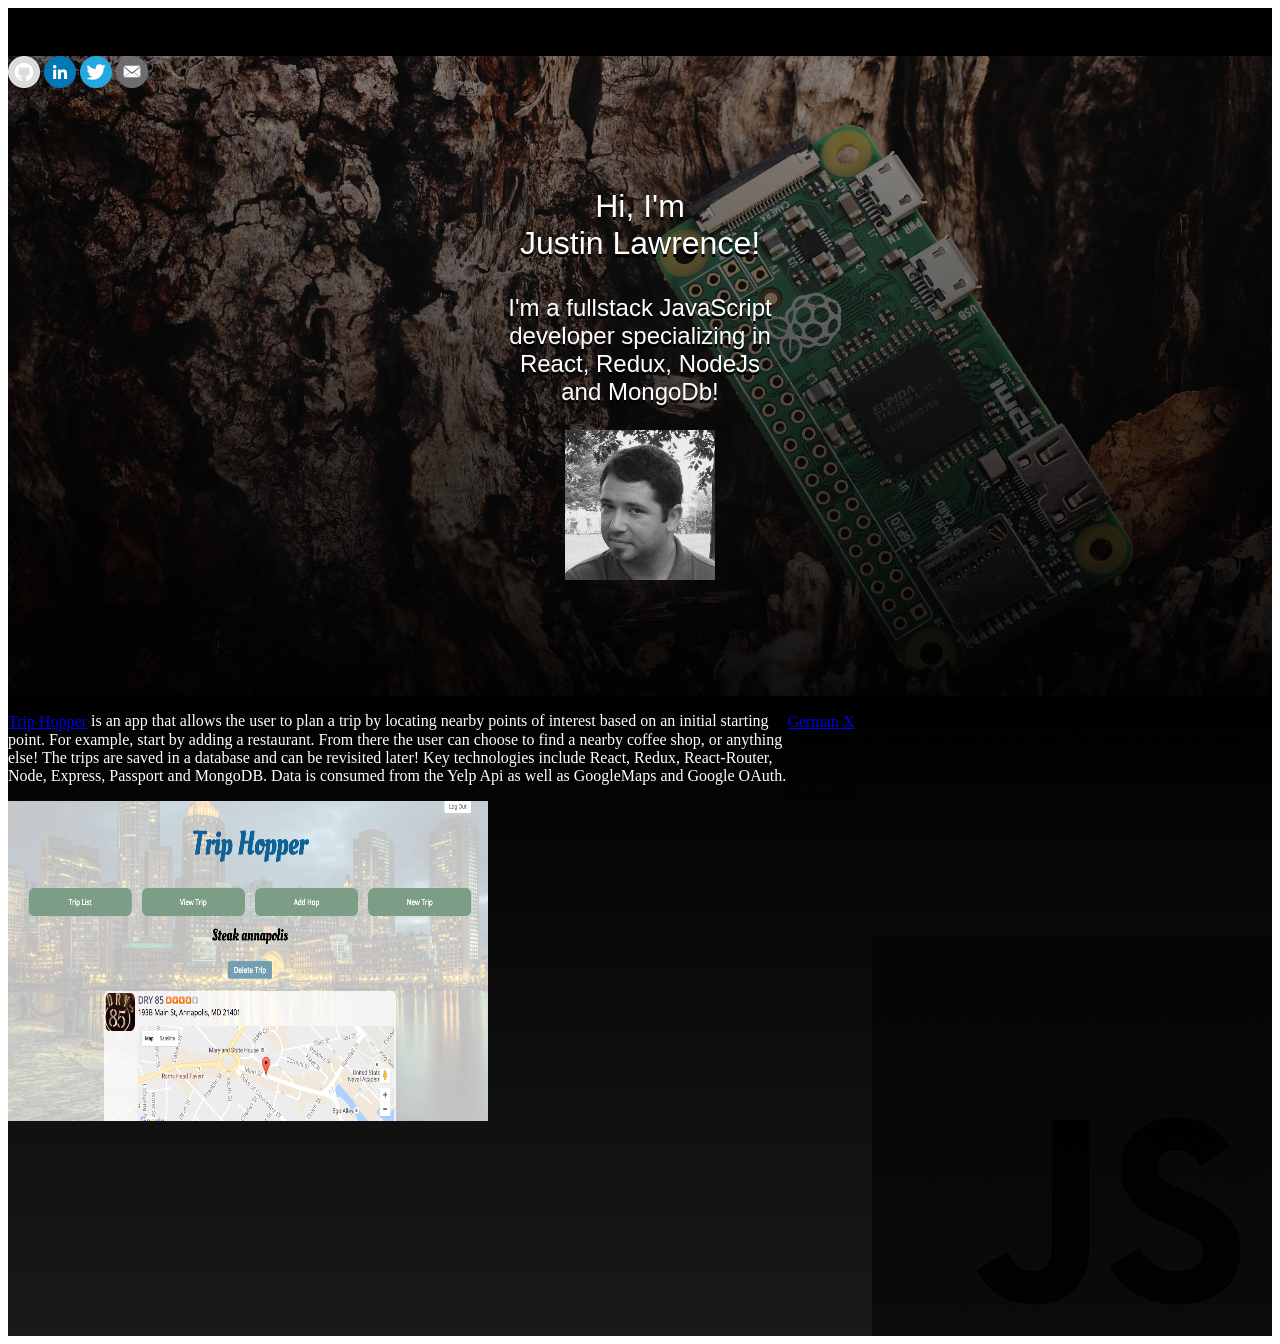
==== home.html @ 3ff1ffdb "css" ====
<!DOCTYPE html>
<html lang="en">
<head>
  <meta charset="UTF-8">
  <meta name="viewport" content="width=device-width, initial-scale=1.0">
  <meta http-equiv="X-UA-Compatible" content="ie=edge">
  <link rel="stylesheet" type="text/css" href="css/main.css">
  <title>Document</title>
</head>
<body>
  <header>
    <div class="social">
      <a href="https://github.com/justinmarkhamlawrence"><img src="./css/github.png"/></a>
      <a href="https://www.linkedin.com/in/justin-lawrence-892b8524"><img src="./css/linkedin.png"/></a>
      <a href="https://twitter.com/J_M_Lawrence"><img src="./css/twitter.png"/></a>
      <a href="mailto:justinmarkhamlawrence@gmail.com"><img src="./css/email.png"/></a>
    </div>
    <p class="hi">Hi, I'm <br>Justin Lawrence! </p>
    <p class="hi2"> I'm a fullstack JavaScript <br>developer
      specializing in<br> React, Redux, NodeJs <br>and MongoDb!</p>
    <img id="me-pic" src="./css/pic.png" alt="">
  </header>
  <section class="links">
    <div id="trip">
      <p id="trip-hopper"><a href="https://github.com/rterr/trip-hopper">Trip Hopper</a> is an app
        that allows the user to plan a trip by locating nearby points of interest based on an
         initial starting point. For example, start by adding a restaurant. From there the
         user can choose to find a nearby coffee shop, or anything else!
         The trips are saved in a database and can be revisited later! Key technologies include
        React, Redux, React-Router, Node, Express, Passport and MongoDB. Data is consumed from
        the Yelp Api as well as GoogleMaps and Google OAuth.</p>

      <a href="https://trip-hopper.herokuapp.com"><img id="trip-pic"src="./css/Trip_Hopper.png" alt="Trip Hopper"></a>
    </div>

    <div id="germ">
      <p id="germanx"><a href="https://github.com/dillon-mckee/germanx">German X</a> is an app that
        teaches the user german words using a unique algorithm that allows for spaced repetition.
        The users progress is saved to a database, and determines which words the user needs to
        work on most. Key technologies include React, Redux, Node, Express, Passport and MongoDB. </p>

      <!-- <img id="germanx-pic"src="./css/germanx.png" alt="German X"> -->
    </div>
  </section>
</body>
</html>
---- css/main.css ----
header {
  border-top: 3em solid black;
  background: linear-gradient(to bottom, rgba(0, 0, 0, 0.3), rgba(0, 0, 0, 0.9)), url(./raspberry-pi-1719220_1920.jpg);
  height: 40em;
  background-size: cover; }

.hi {
  padding-top: 2em;
  font-size: 2em;
  color: white;
  font-family: Arial, Helvetica, sans-serif;
  text-align: center;
  text-shadow: 0 3px 0 black; }

.hi2 {
  font-size: 1.5em;
  color: white;
  font-family: Arial, Helvetica, sans-serif;
  text-align: center;
  text-shadow: 0 3px 0 black; }

.links {
  height: 40em;
  background-color: black;
  display: flex;
  background: linear-gradient(to bottom, black, rgba(0, 0, 0, 0.9)), url(./JS-logo.png);
  background-repeat: no-repeat;
  background-position: right bottom; }

.logo {
  margin: auto; }

a {
  display: inline-block;
  position: relative;
  vertical-align: middle; }

#trip-pic {
  height: 20em;
  width: 30em; }

#trip-hopper {
  color: white; }

#me-pic {
  display: block;
  margin-left: auto;
  margin-right: auto; }

/*# sourceMappingURL=main.css.map */
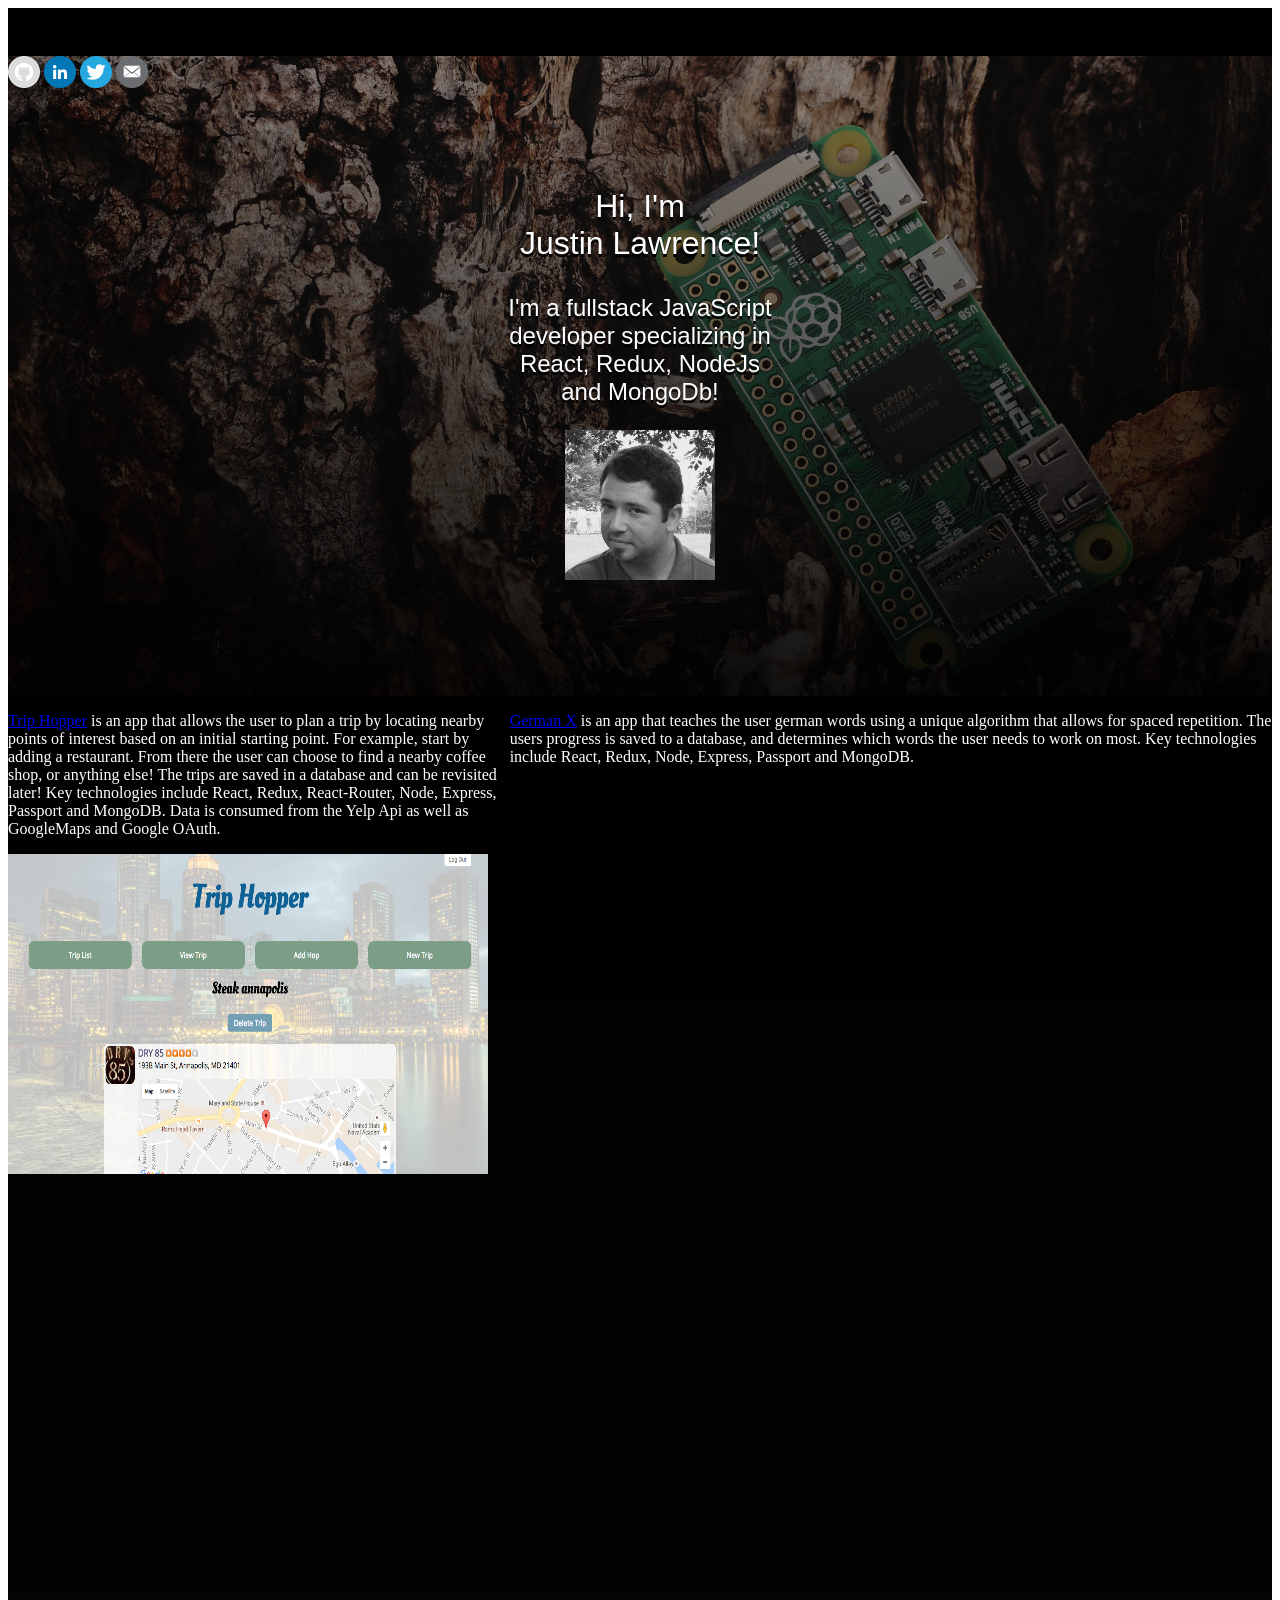
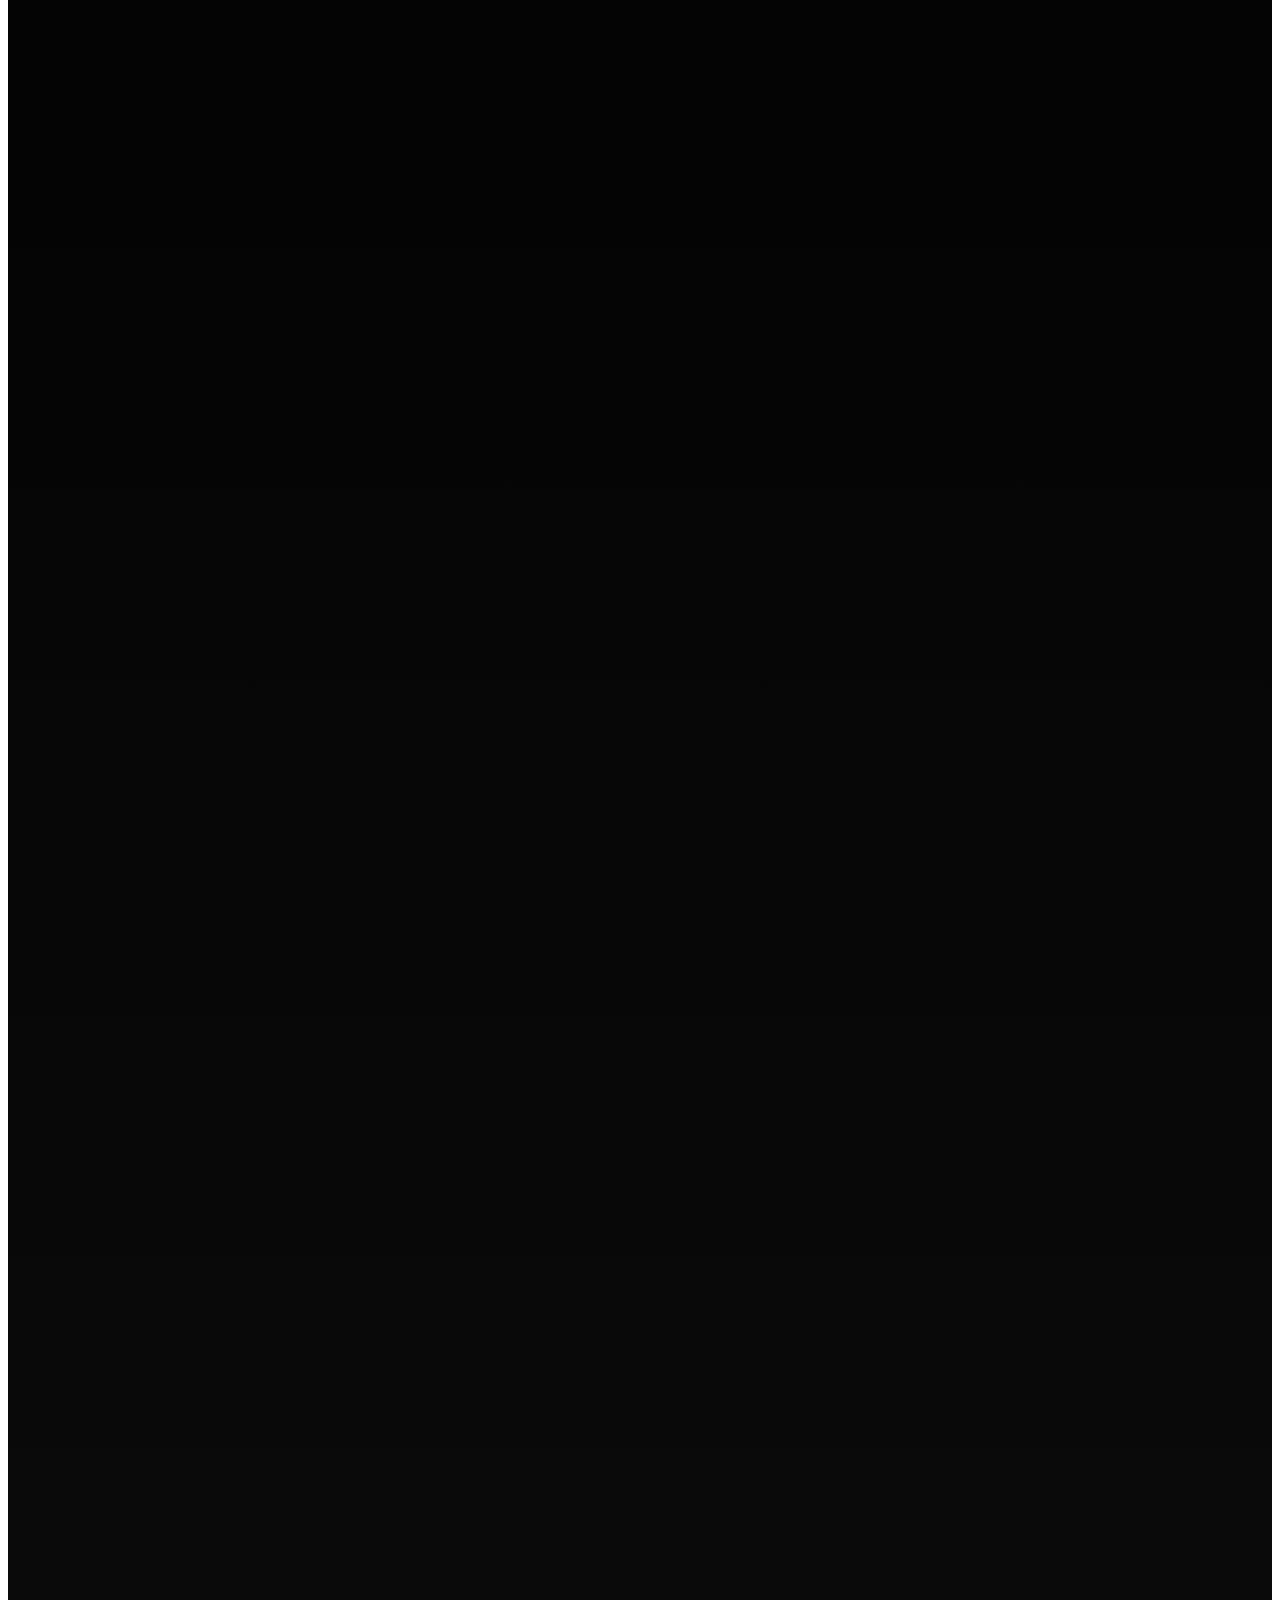
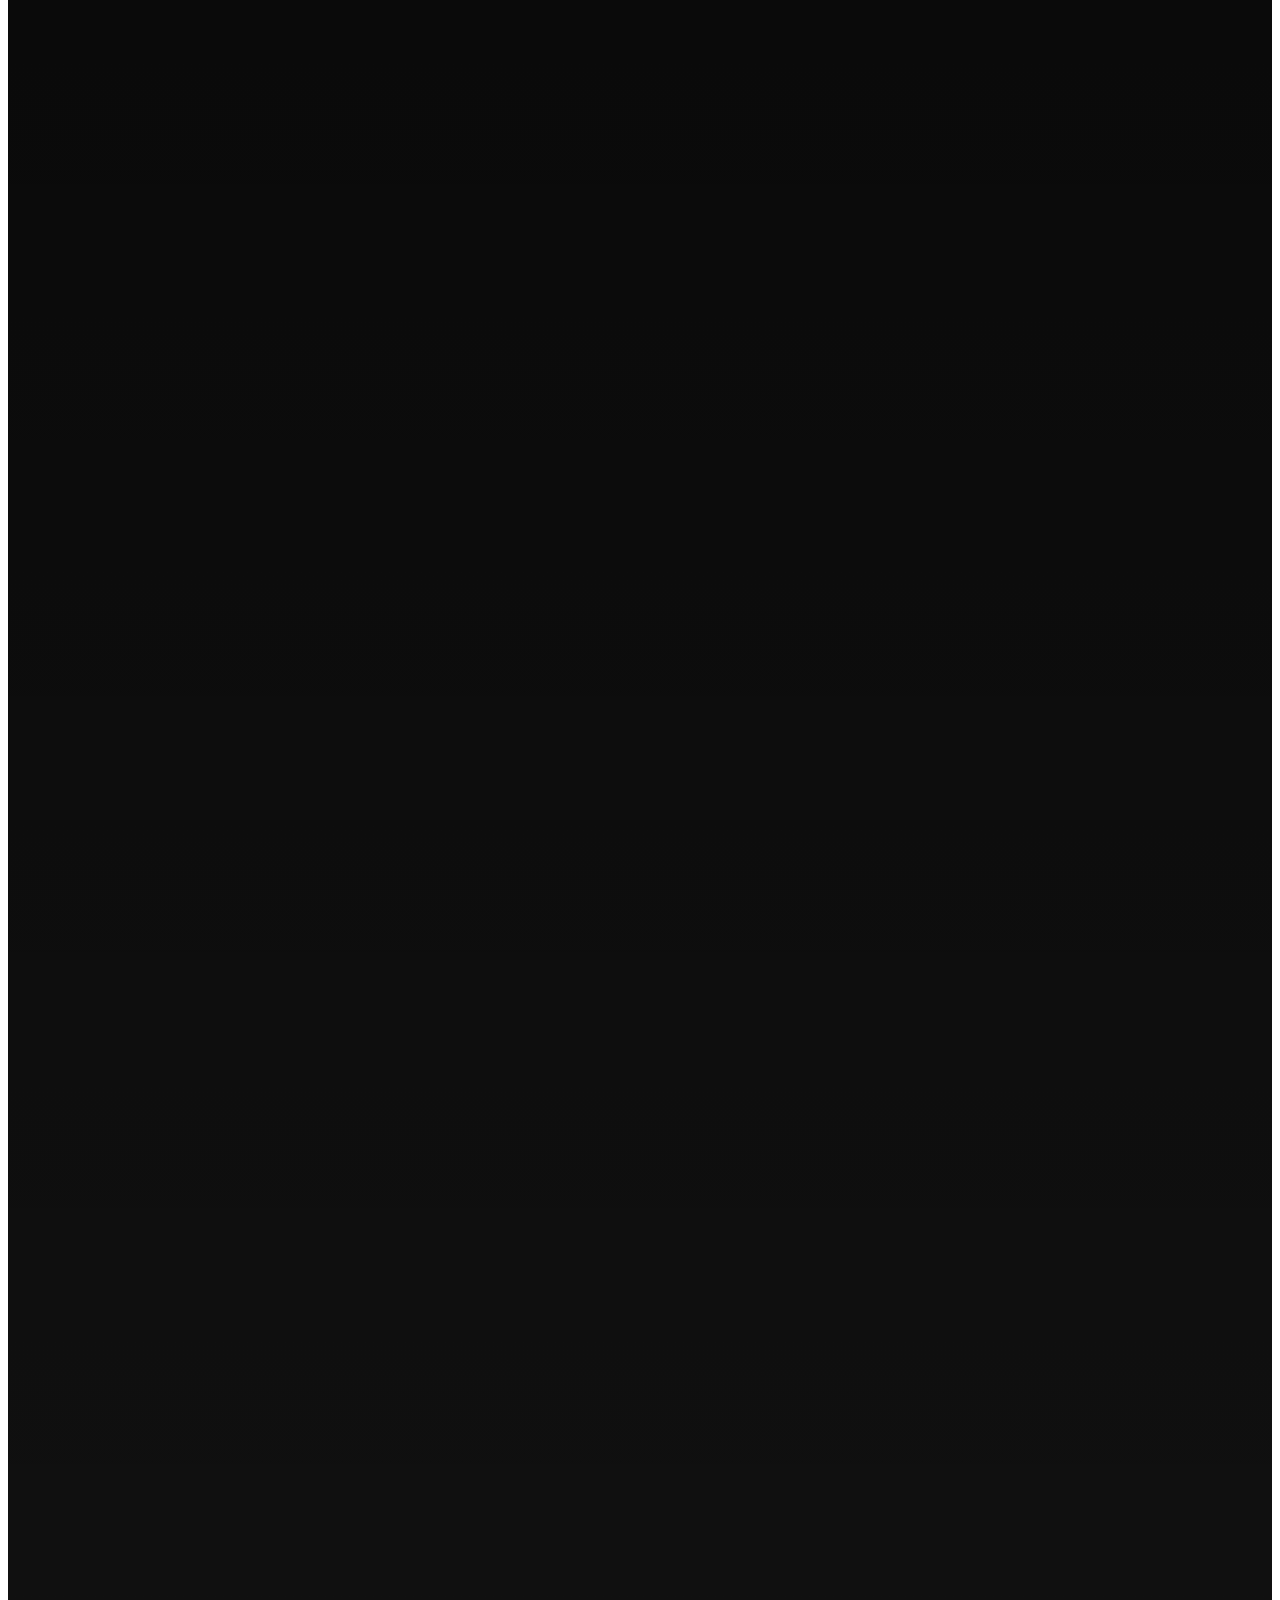
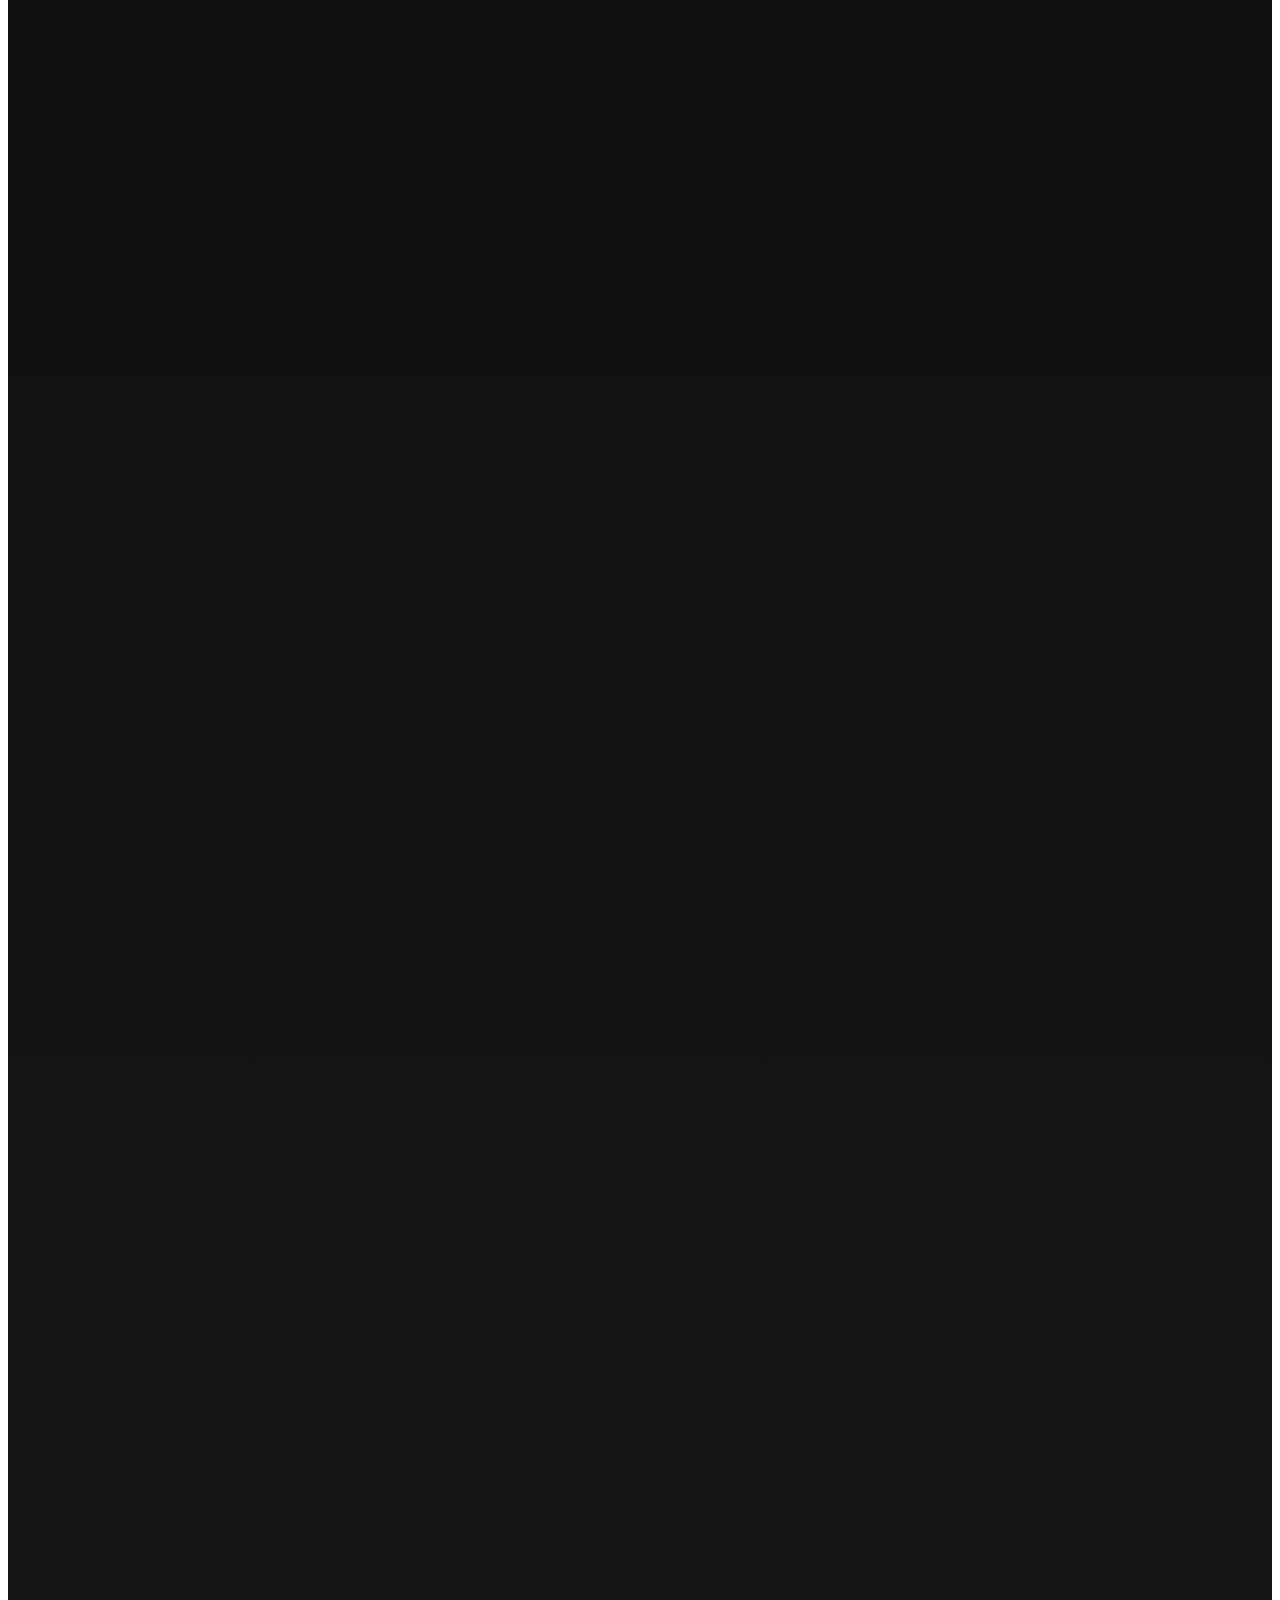
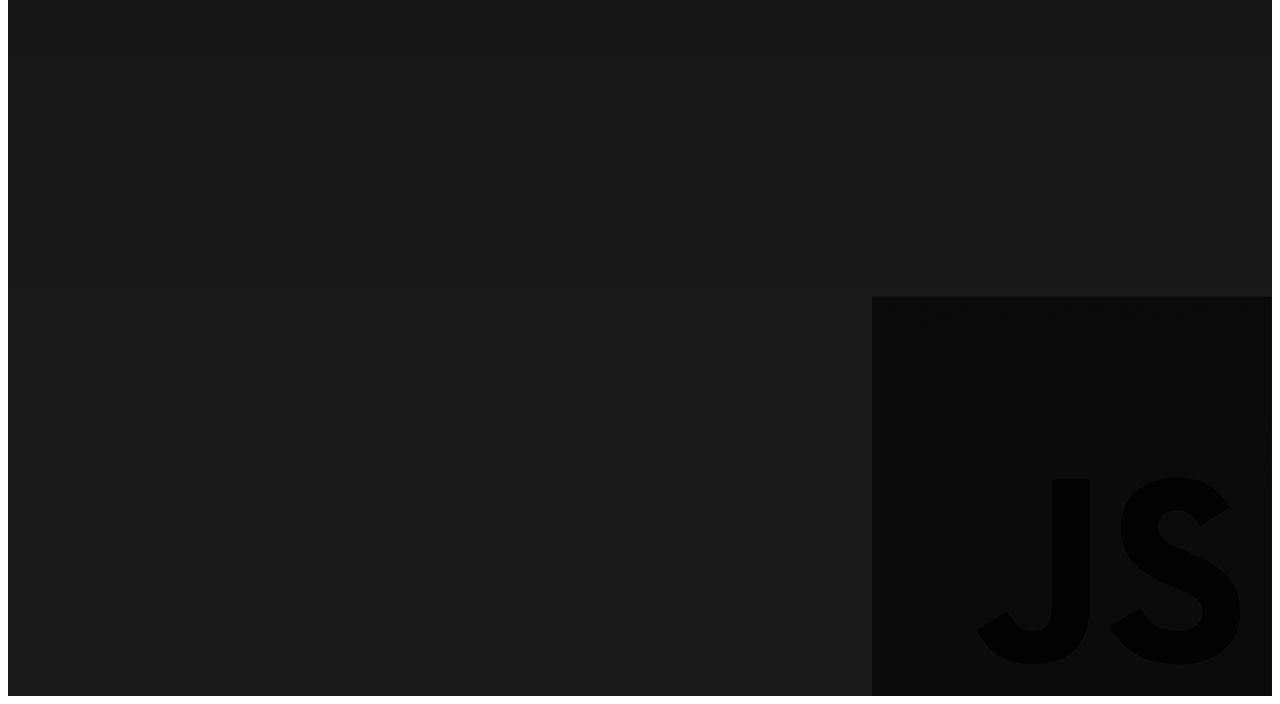
==== commit dae354ff: "css" ====
--- a/home.html
+++ b/home.html
@@ -37,7 +37,7 @@
       <p id="germanx"><a href="https://github.com/dillon-mckee/germanx">German X</a> is an app that
         teaches the user german words using a unique algorithm that allows for spaced repetition.
         The users progress is saved to a database, and determines which words the user needs to
-        work on most. Key technologies include React, Redux, Node, Express, Passport and MongoDB. </p>
+        work on most. Key technologies include React, Redux, Node, Express, Passport and MongoDB.</p>
 
       <!-- <img id="germanx-pic"src="./css/germanx.png" alt="German X"> -->
     </div>
--- a/css/main.css
+++ b/css/main.css
@@ -20,7 +20,7 @@
   text-shadow: 0 3px 0 black; }
 
 .links {
-  height: 40em;
+  height: 400em;
   background-color: black;
   display: flex;
   background: linear-gradient(to bottom, black, rgba(0, 0, 0, 0.9)), url(./JS-logo.png);
@@ -30,7 +30,7 @@
 .logo {
   margin: auto; }
 
-a {
+.social a {
   display: inline-block;
   position: relative;
   vertical-align: middle; }
@@ -42,9 +42,23 @@
 #trip-hopper {
   color: white; }
 
+#germanx {
+  color: white; }
+
+#germanx-pic {
+  height: 20em;
+  width: 30em; }
+
 #me-pic {
   display: block;
   margin-left: auto;
   margin-right: auto; }
 
+#trip {
+  display: block;
+  width: 100%; }
+
+#germ {
+  display: block; }
+
 /*# sourceMappingURL=main.css.map */
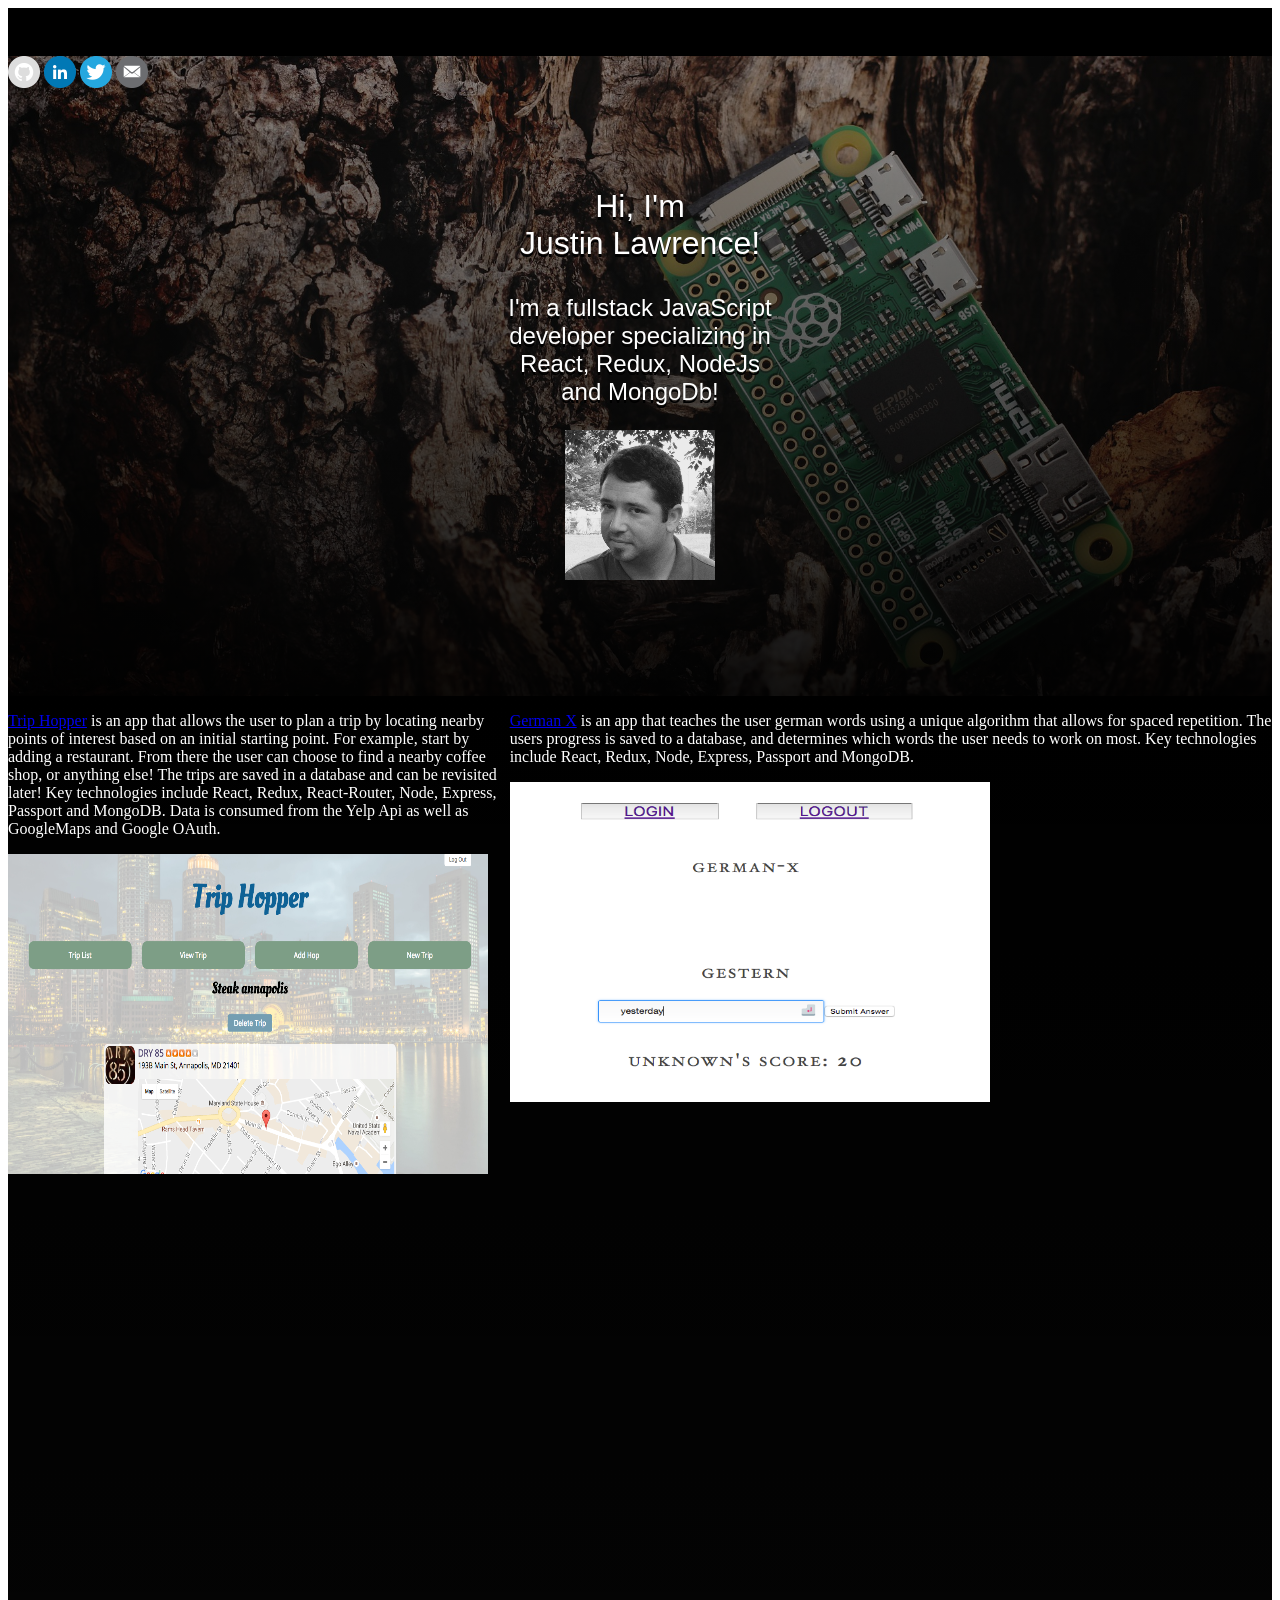
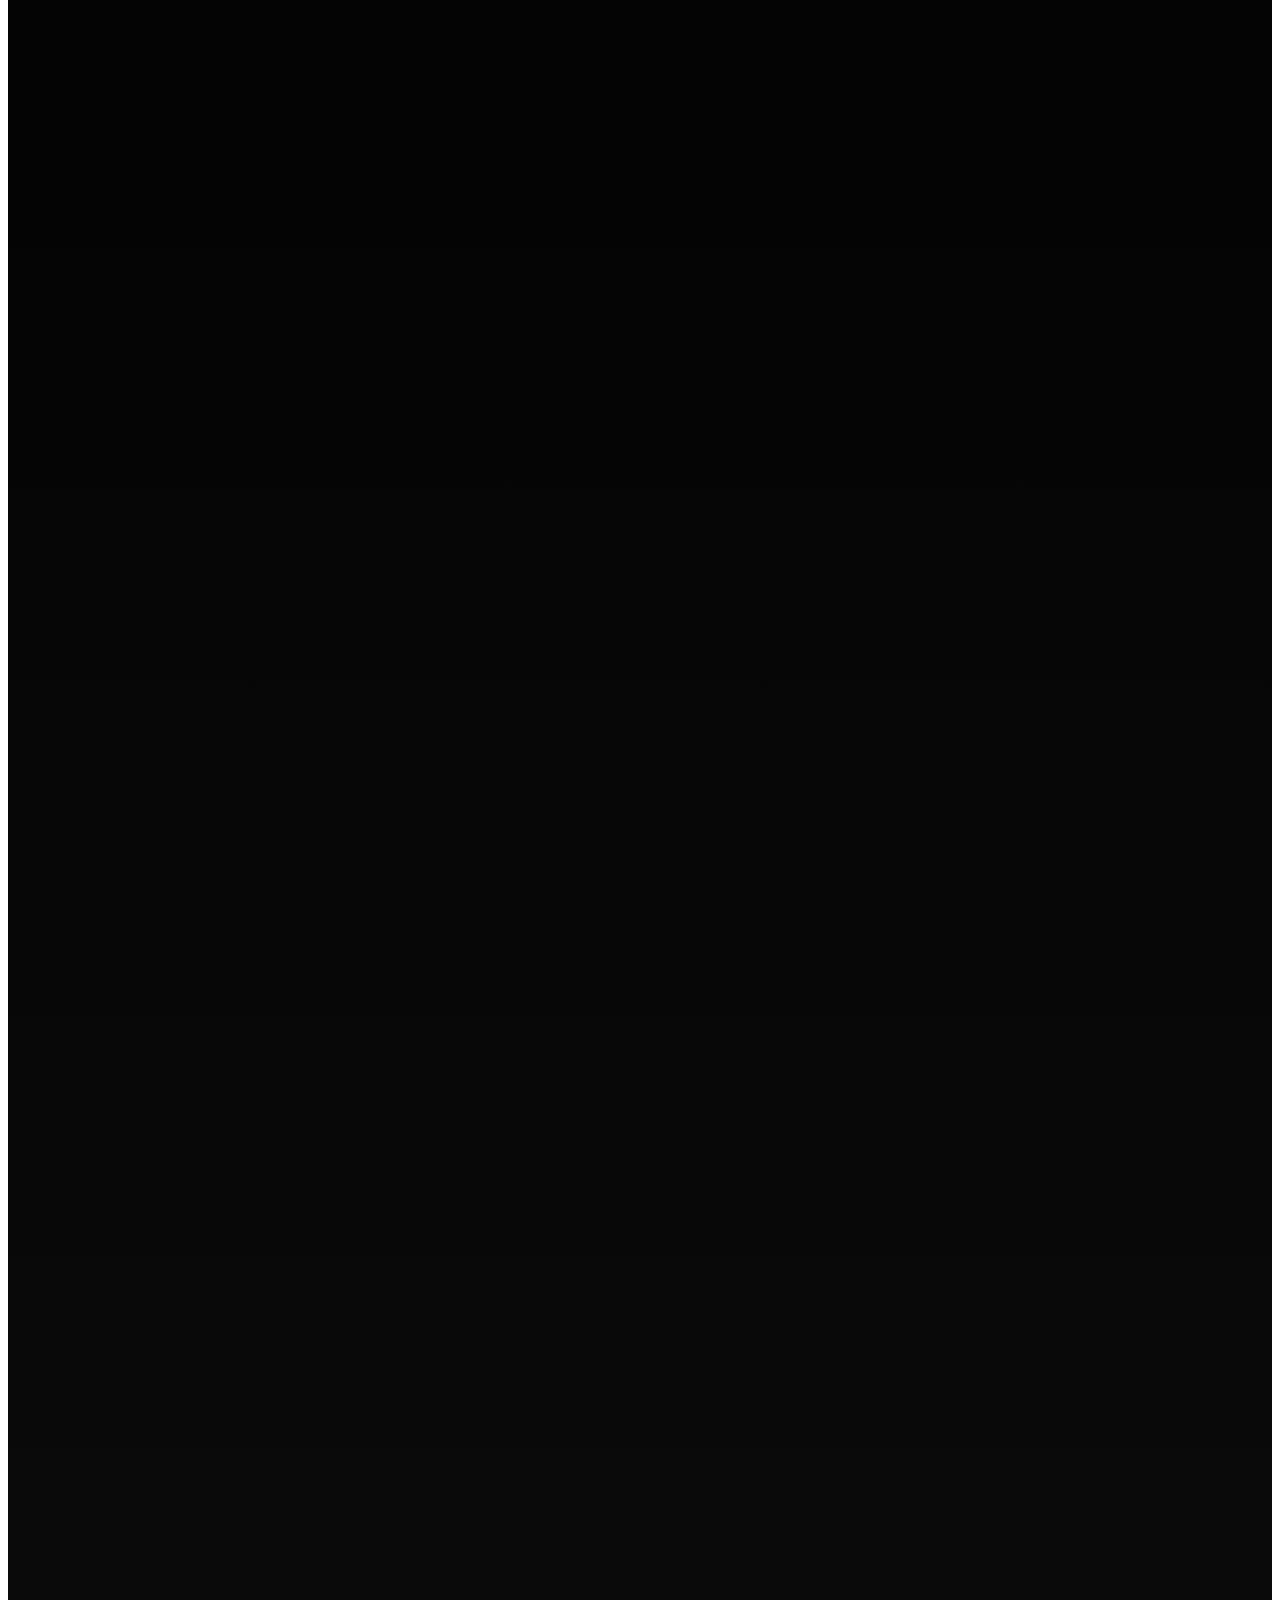
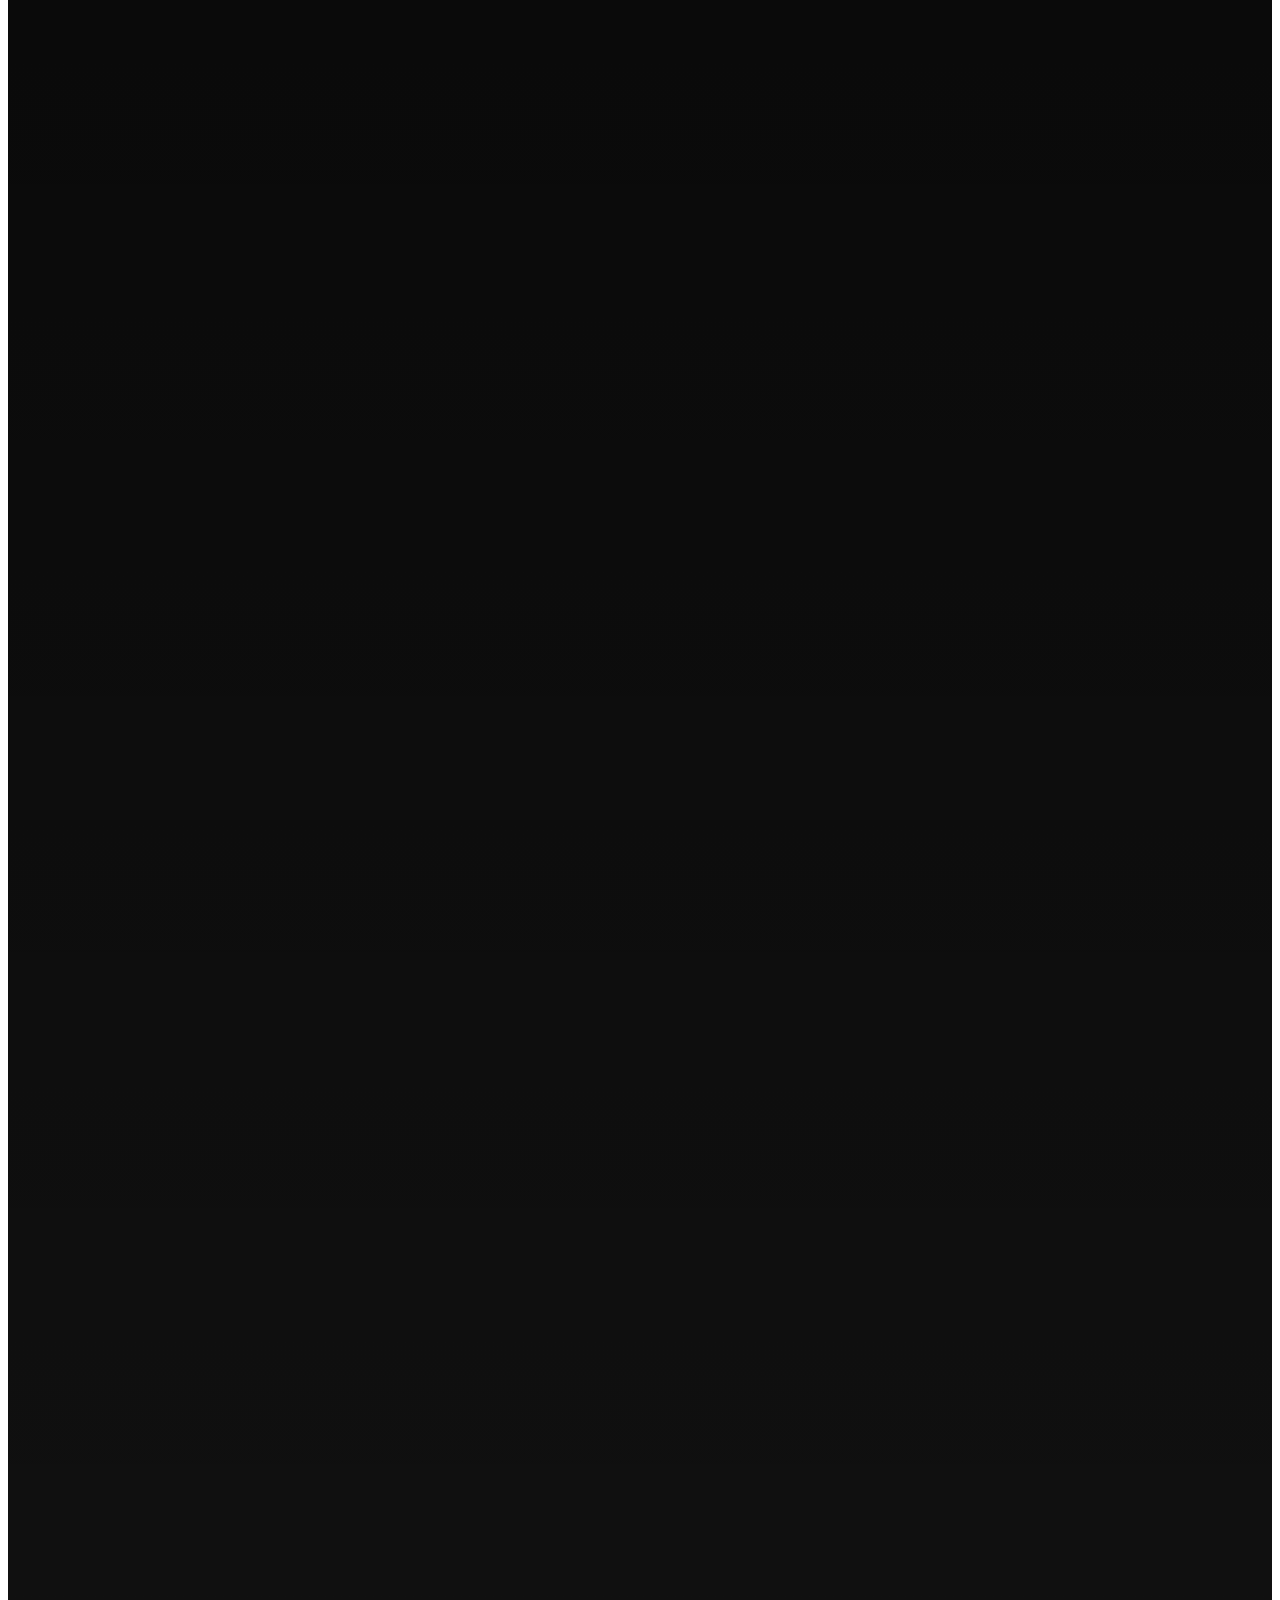
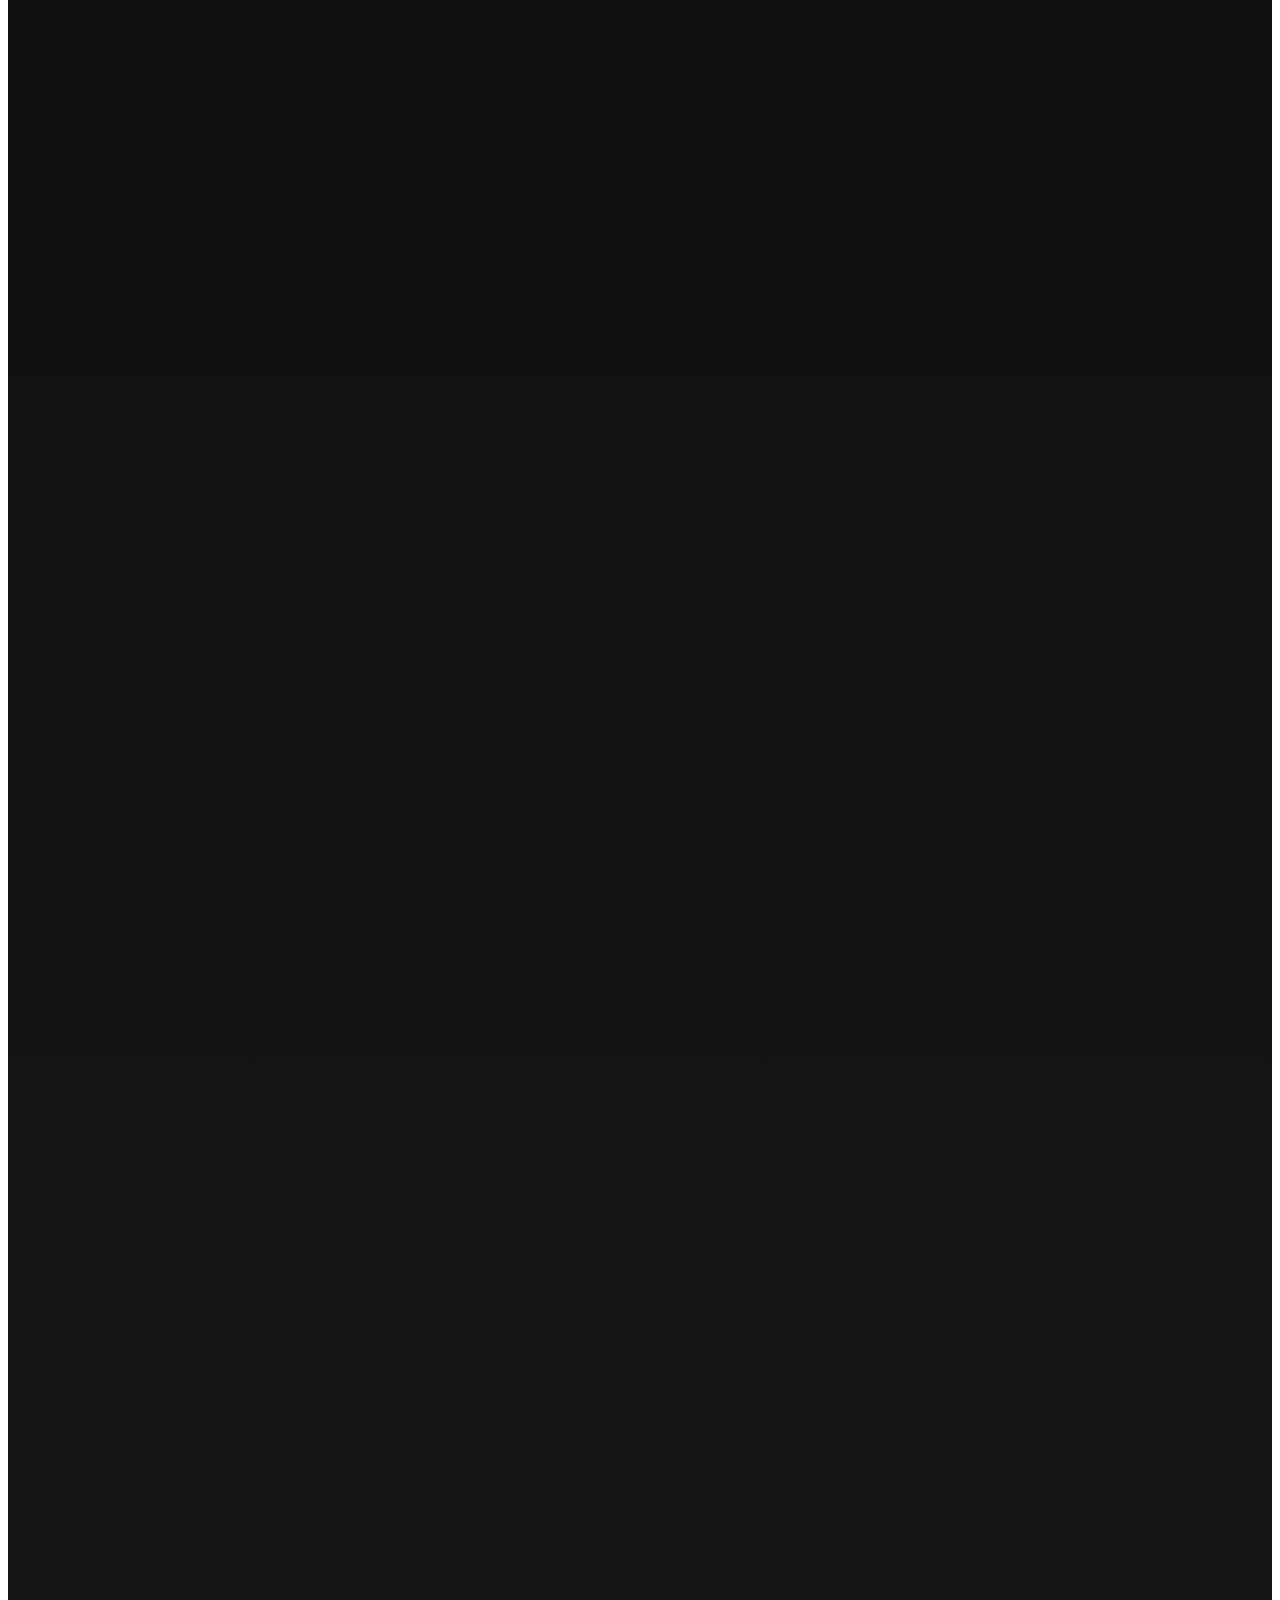
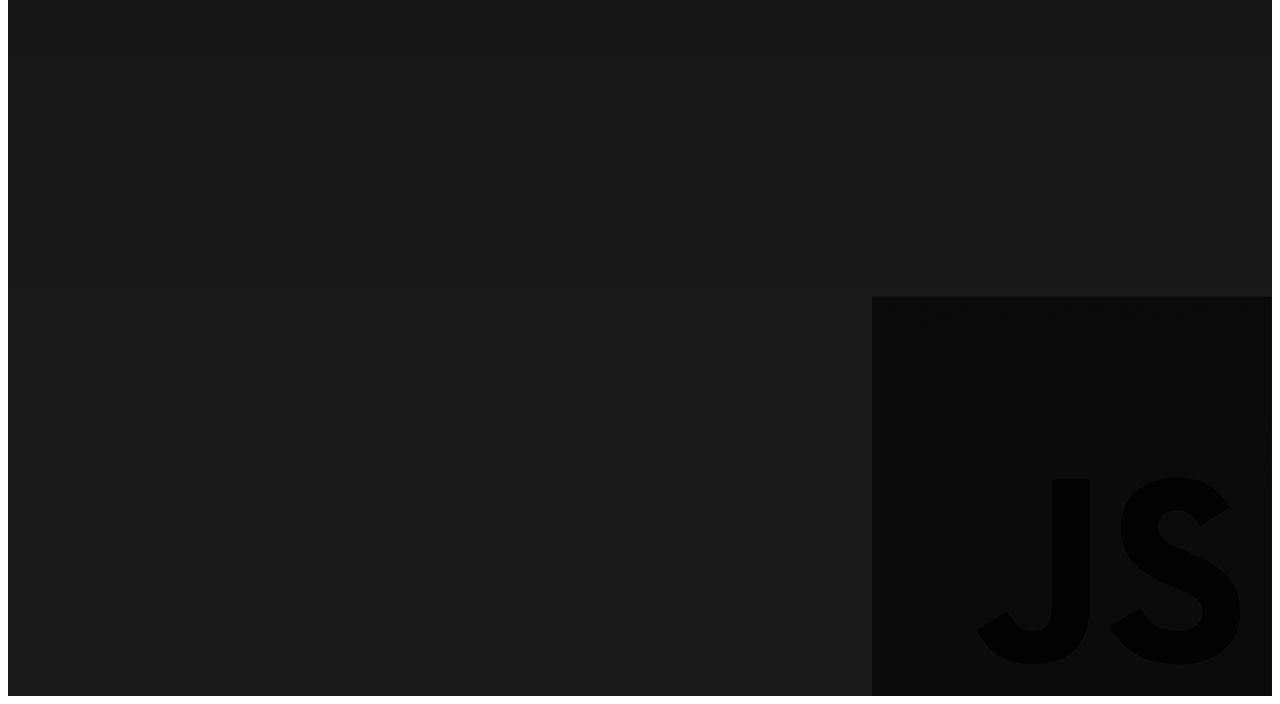
==== commit a28d961b: "css" ====
--- a/home.html
+++ b/home.html
@@ -39,7 +39,7 @@
         The users progress is saved to a database, and determines which words the user needs to
         work on most. Key technologies include React, Redux, Node, Express, Passport and MongoDB.</p>
 
-      <!-- <img id="germanx-pic"src="./css/germanx.png" alt="German X"> -->
+      <img id="germanx-pic"src="./css/germanx.png" alt="German X">
     </div>
   </section>
 </body>
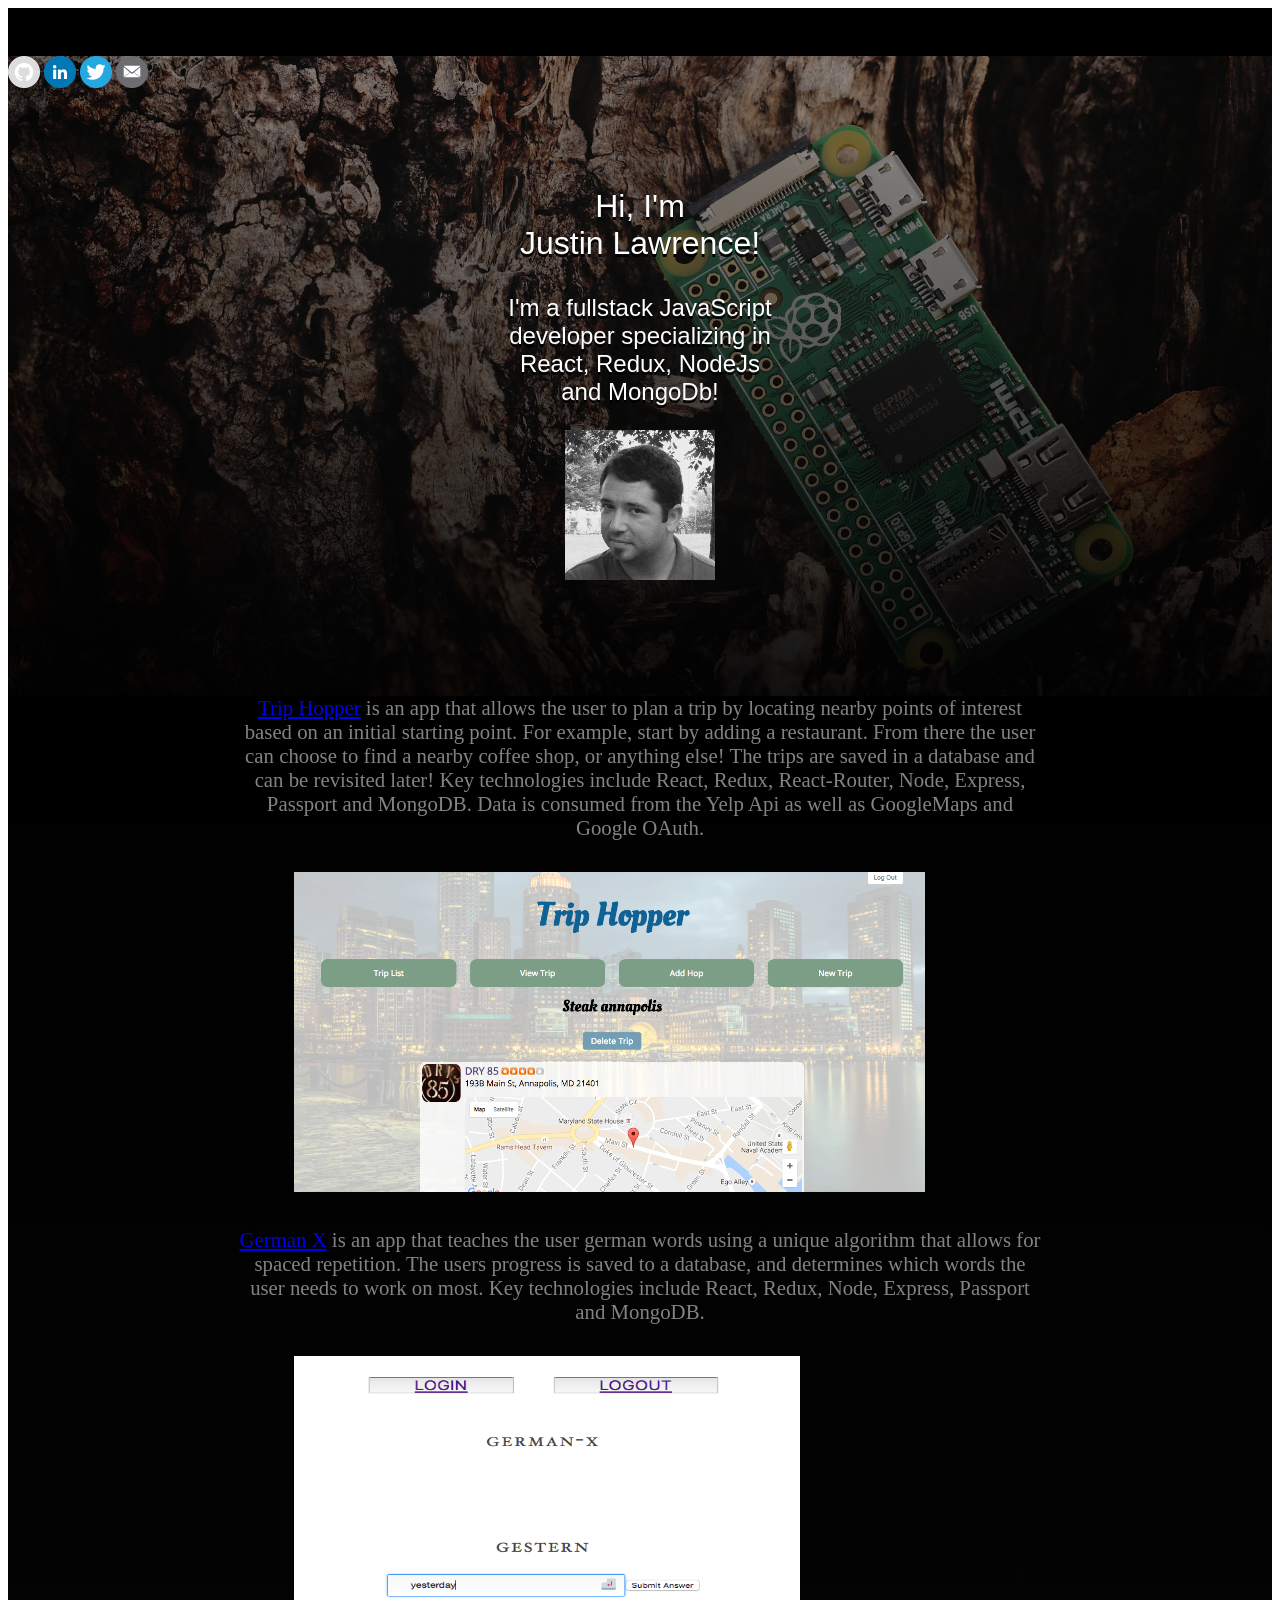
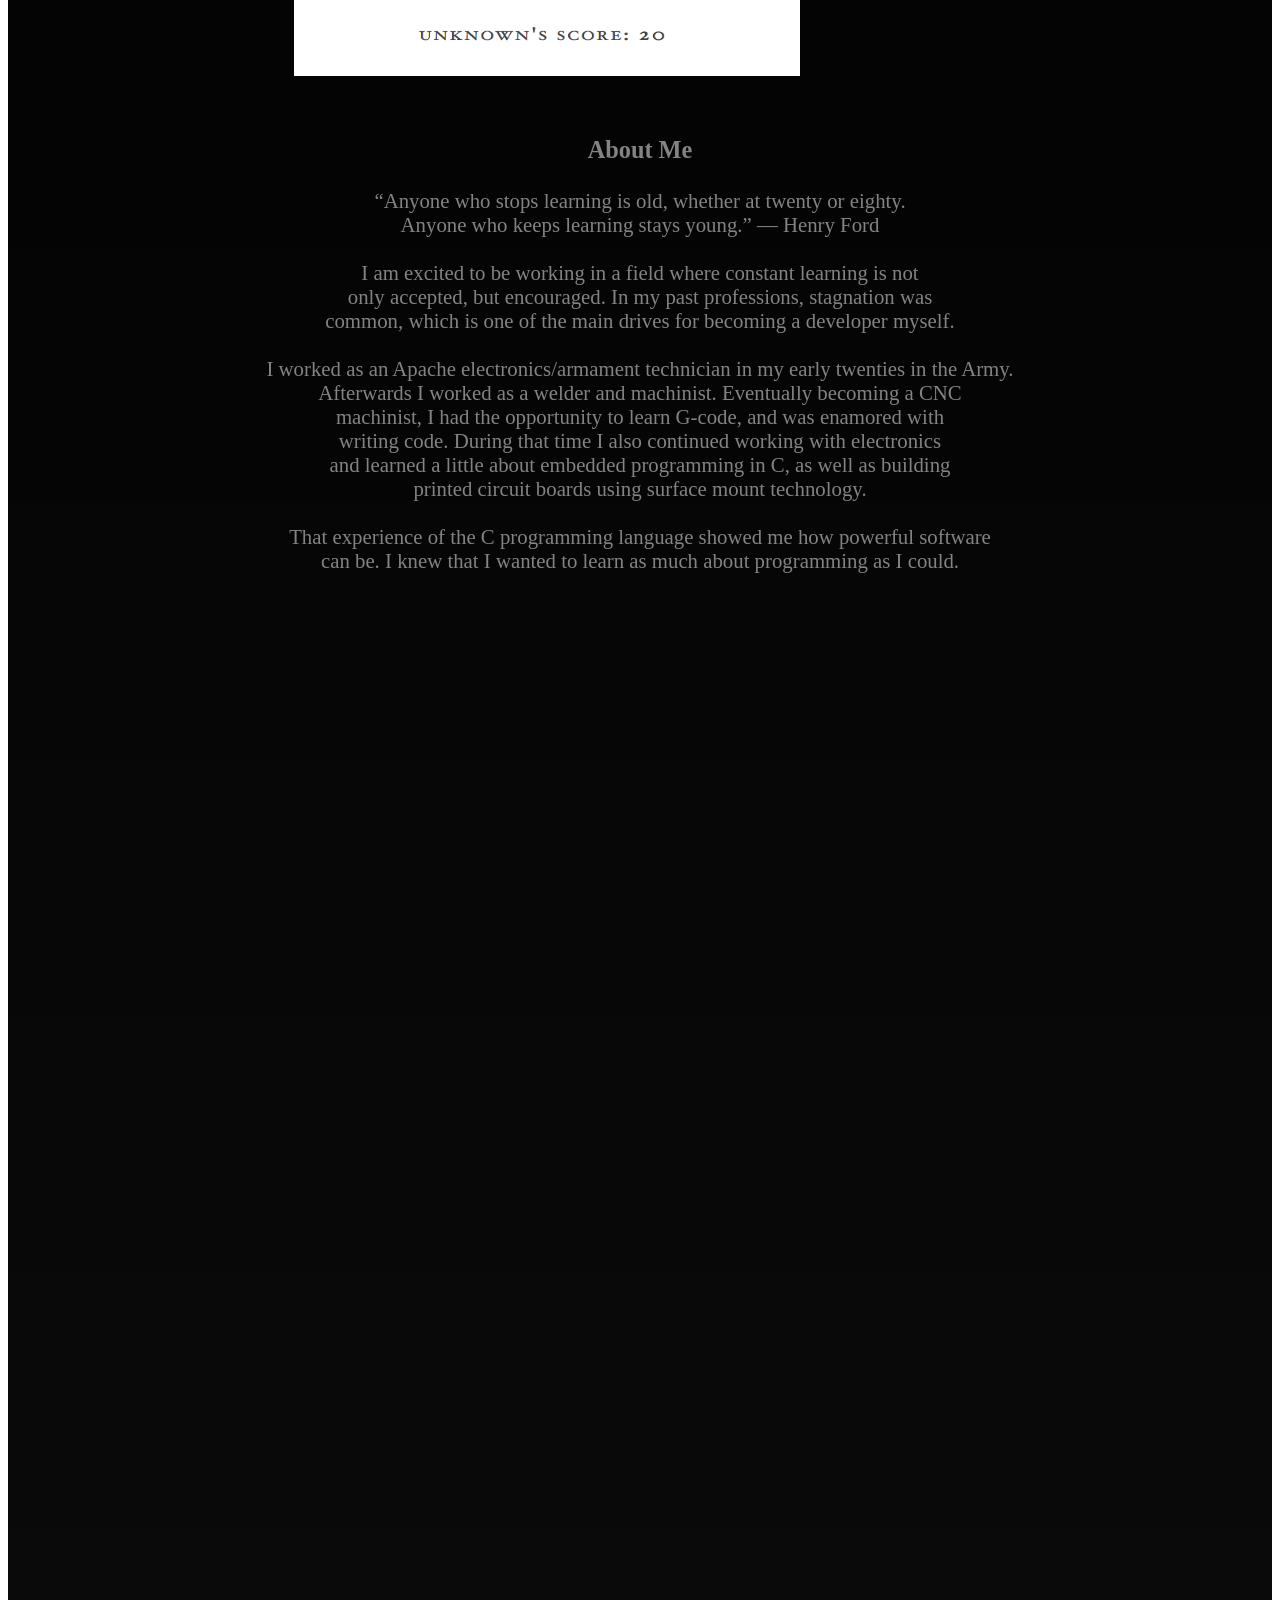
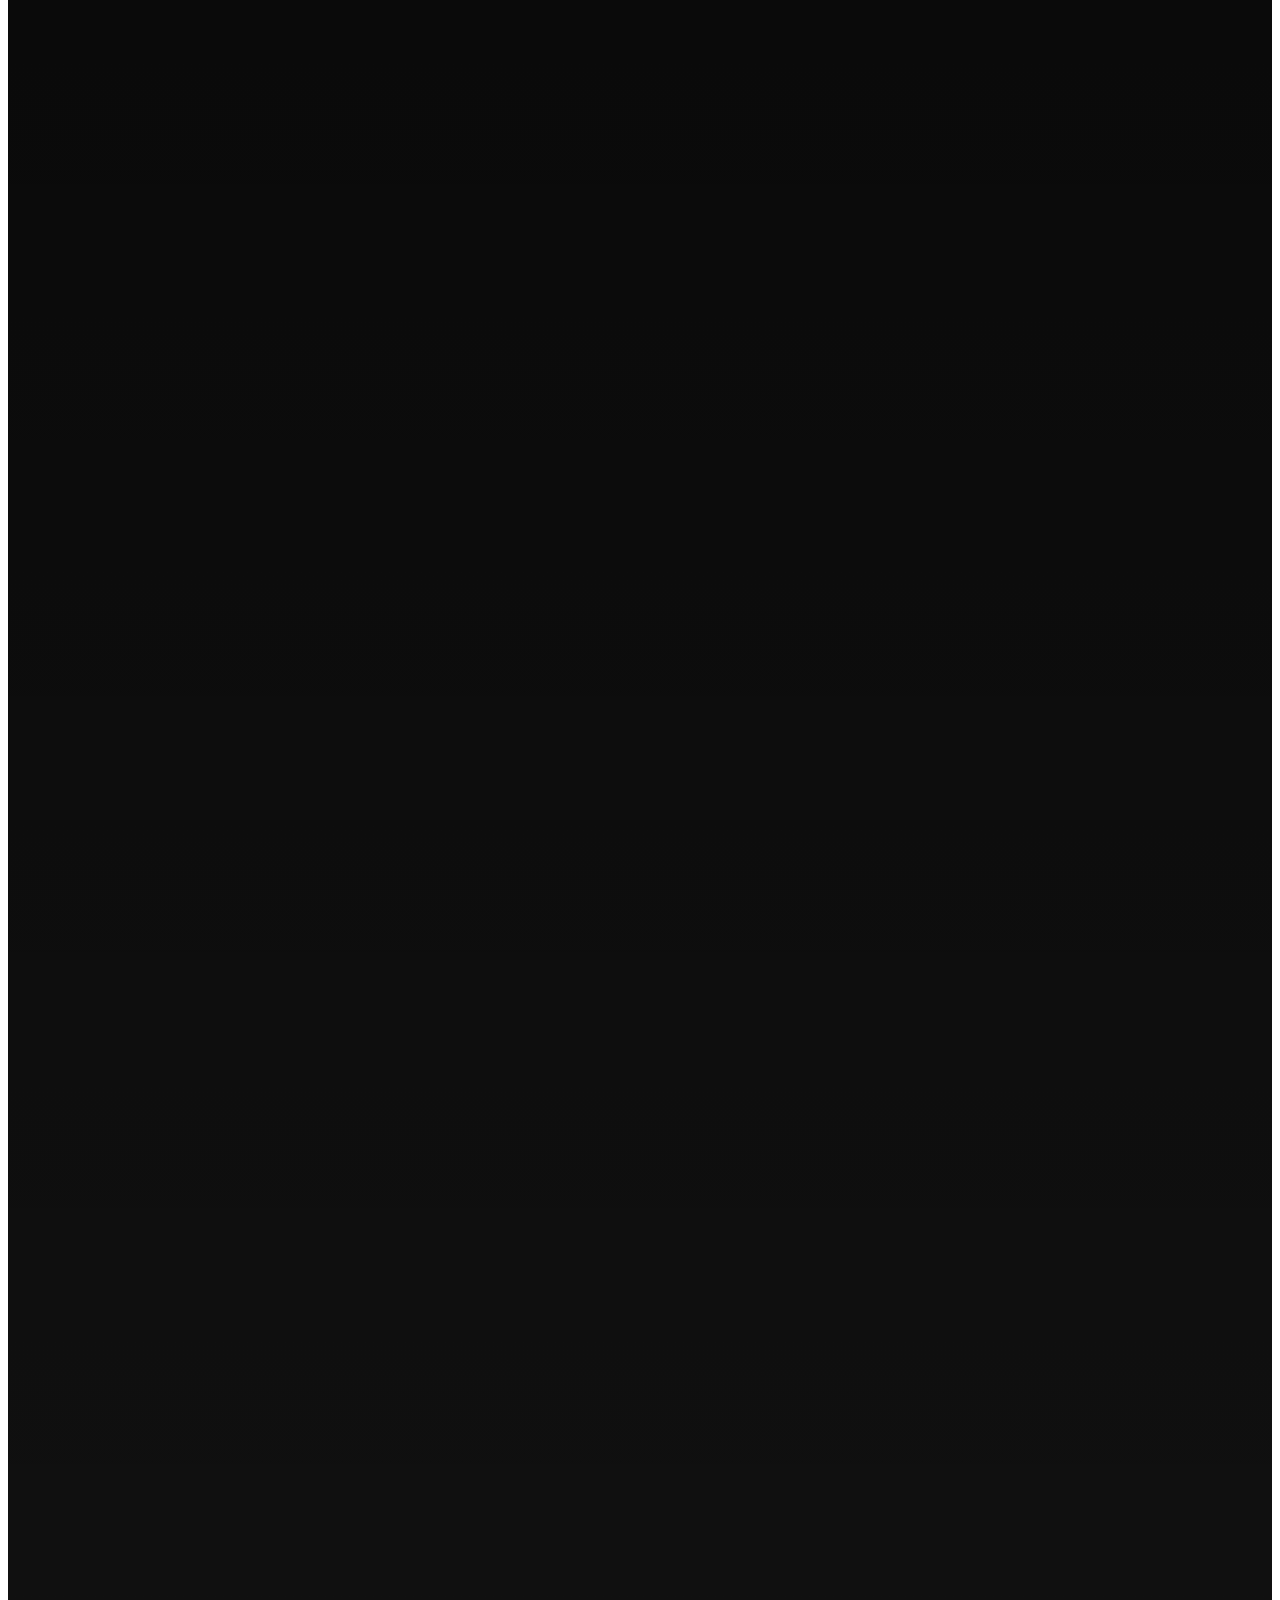
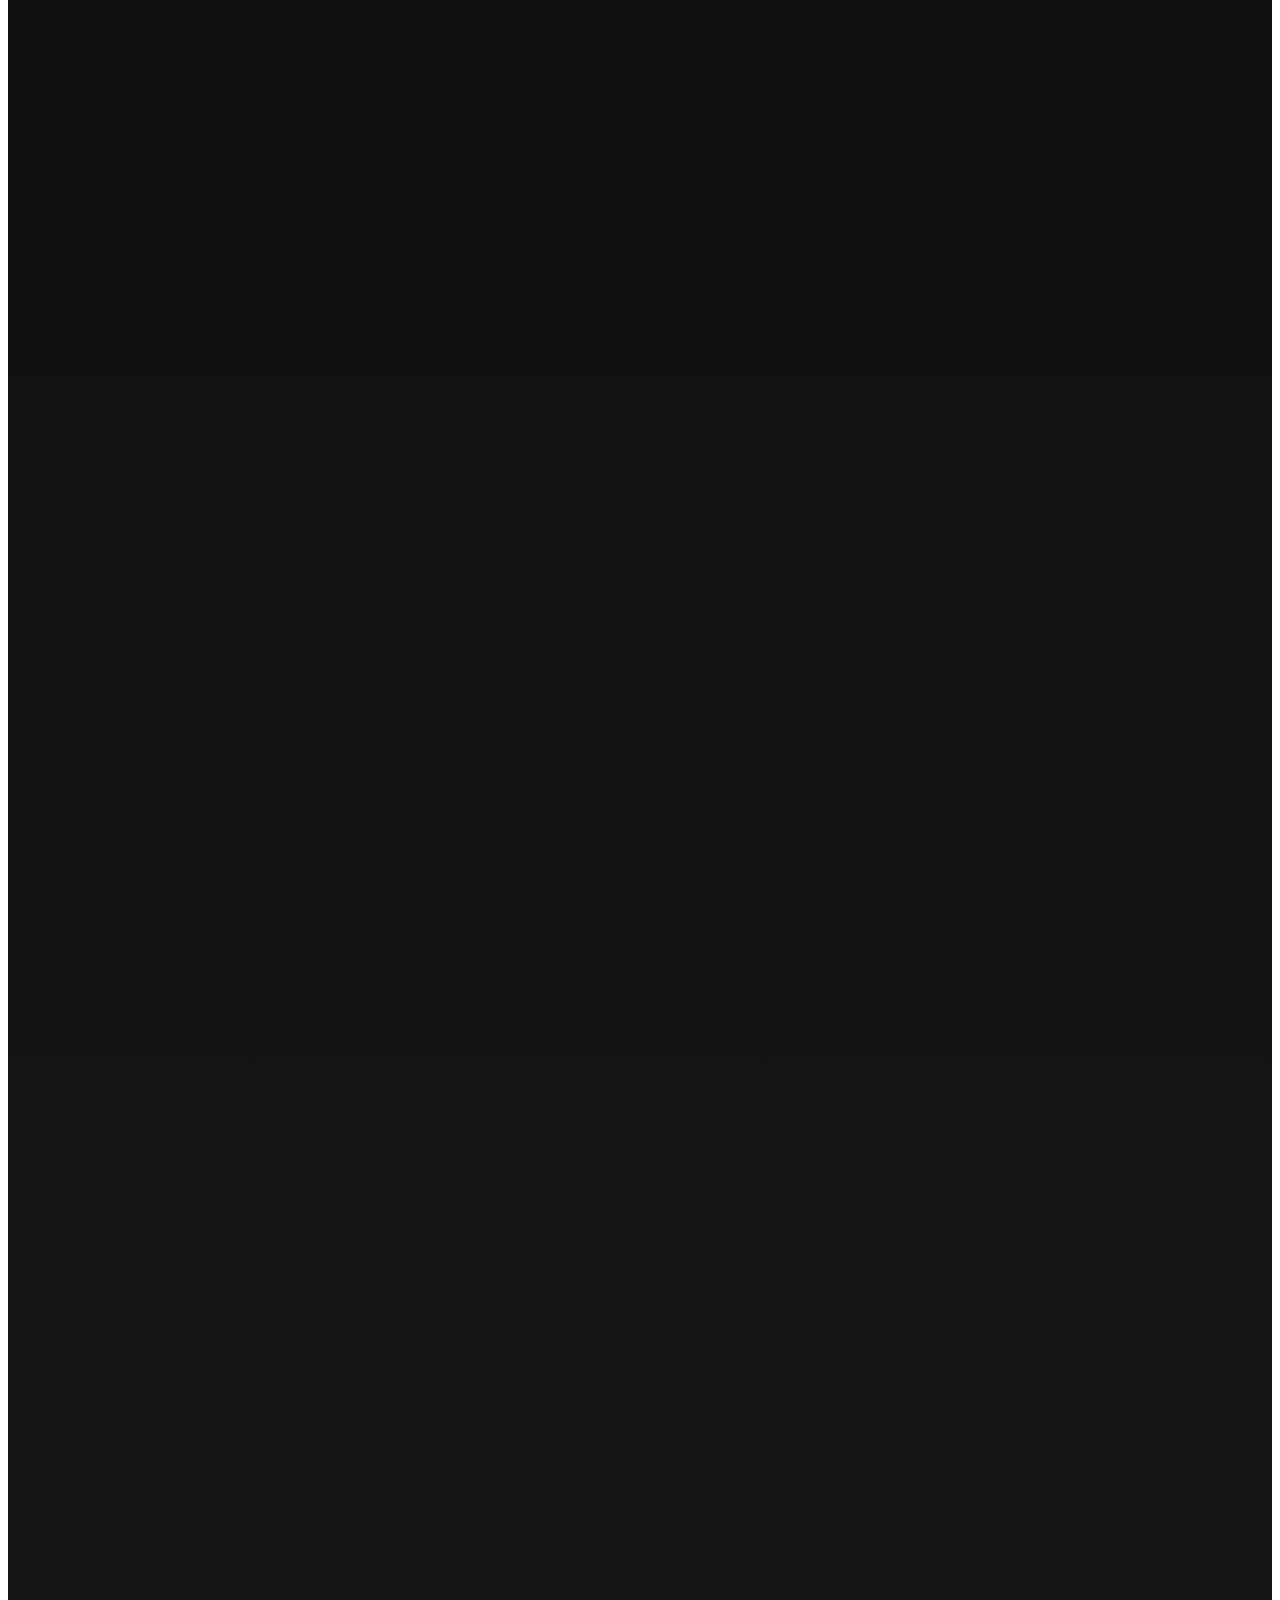
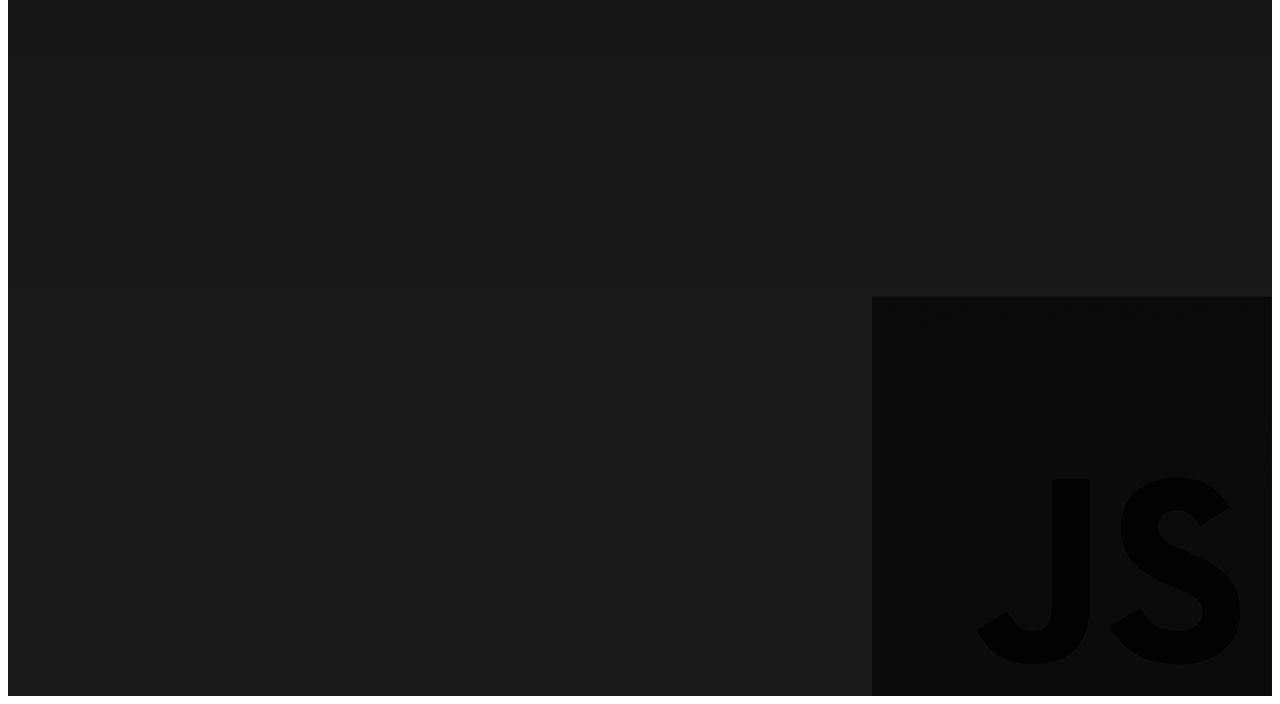
==== commit 210a222d: "added about me" ====
--- a/home.html
+++ b/home.html
@@ -10,10 +10,10 @@
 <body>
   <header>
     <div class="social">
-      <a href="https://github.com/justinmarkhamlawrence"><img src="./css/github.png"/></a>
-      <a href="https://www.linkedin.com/in/justin-lawrence-892b8524"><img src="./css/linkedin.png"/></a>
-      <a href="https://twitter.com/J_M_Lawrence"><img src="./css/twitter.png"/></a>
-      <a href="mailto:justinmarkhamlawrence@gmail.com"><img src="./css/email.png"/></a>
+      <a href="https://github.com/justinmarkhamlawrence" target="_blank"><img src="./css/github.png"/></a>
+      <a href="https://www.linkedin.com/in/justin-lawrence-892b8524" target="_blank"><img src="./css/linkedin.png"/></a>
+      <a href="https://twitter.com/J_M_Lawrence" target="_blank"><img src="./css/twitter.png"/></a>
+      <a href="mailto:justinmarkhamlawrence@gmail.com" target="_blank"><img src="./css/email.png"/></a>
     </div>
     <p class="hi">Hi, I'm <br>Justin Lawrence! </p>
     <p class="hi2"> I'm a fullstack JavaScript <br>developer
@@ -21,8 +21,8 @@
     <img id="me-pic" src="./css/pic.png" alt="">
   </header>
   <section class="links">
-    <div id="trip">
-      <p id="trip-hopper"><a href="https://github.com/rterr/trip-hopper">Trip Hopper</a> is an app
+    <div class="project">
+      <p class="description"><a href="https://github.com/rterr/trip-hopper" target="_blank">Trip Hopper</a> is an app
         that allows the user to plan a trip by locating nearby points of interest based on an
          initial starting point. For example, start by adding a restaurant. From there the
          user can choose to find a nearby coffee shop, or anything else!
@@ -30,17 +30,41 @@
         React, Redux, React-Router, Node, Express, Passport and MongoDB. Data is consumed from
         the Yelp Api as well as GoogleMaps and Google OAuth.</p>
 
-      <a href="https://trip-hopper.herokuapp.com"><img id="trip-pic"src="./css/Trip_Hopper.png" alt="Trip Hopper"></a>
+      <a href="https://trip-hopper.herokuapp.com" target="_blank"><img class="app-pic"src="./css/Trip_Hopper.png" alt="Trip Hopper"></a>
     </div>
 
-    <div id="germ">
-      <p id="germanx"><a href="https://github.com/dillon-mckee/germanx">German X</a> is an app that
+    <div class="project">
+      <p class="description"><a href="https://github.com/dillon-mckee/germanx" target="_blank">German X</a> is an app that
         teaches the user german words using a unique algorithm that allows for spaced repetition.
         The users progress is saved to a database, and determines which words the user needs to
         work on most. Key technologies include React, Redux, Node, Express, Passport and MongoDB.</p>
 
-      <img id="germanx-pic"src="./css/germanx.png" alt="German X">
+      <img class="app-pic" src="./css/germanx.png" alt="German X">
     </div>
+    <article class="about-me">
+      <h1>About Me</h1>
+      <p>“Anyone who stops learning is old, whether at twenty or eighty.<br>
+        Anyone who keeps learning stays young.” ― Henry Ford<br>
+        <br>
+        I am excited to be working in a field where constant learning is not <br>
+        only accepted, but encouraged. In my past professions, stagnation was <br>
+        common, which is one of the main drives for becoming a developer myself. <br>
+        <br>
+        I worked as an Apache electronics/armament technician in my early twenties in the Army.<br>
+        Afterwards I worked as a welder and machinist. Eventually becoming a CNC <br>
+        machinist, I had the opportunity to learn G-code, and was enamored with <br>
+        writing code. During that time I also continued working with electronics <br>
+        and learned a little about embedded programming in C, as well as building <br>
+        printed circuit boards using surface mount technology. <br>
+        <br>
+        That experience of the C programming language showed me how powerful software <br>
+        can be. I knew that I wanted to learn as much about programming as I could. <br>
+
+      </p>
+    </article>
+  </section>
+  <section id="about">
+
   </section>
 </body>
 </html>
--- a/css/main.css
+++ b/css/main.css
@@ -22,7 +22,6 @@
 .links {
   height: 400em;
   background-color: black;
-  display: flex;
   background: linear-gradient(to bottom, black, rgba(0, 0, 0, 0.9)), url(./JS-logo.png);
   background-repeat: no-repeat;
   background-position: right bottom; }
@@ -35,12 +34,23 @@
   position: relative;
   vertical-align: middle; }
 
-#trip-pic {
+.app-pic {
   height: 20em;
-  width: 30em; }
+  margin: 2em 10em;
+  max-width: 70%;
+  min-width: 50%; }
 
-#trip-hopper {
-  color: white; }
+.description, .about-me {
+  max-width: 80%;
+  margin: auto;
+  text-align: center;
+  font-size: 1.3em;
+  color: #838383; }
+
+.project {
+  display: block;
+  width: 80%;
+  margin: auto; }
 
 #germanx {
   color: white; }
@@ -54,11 +64,8 @@
   margin-left: auto;
   margin-right: auto; }
 
-#trip {
+#germ {
   display: block;
-  width: 100%; }
-
-#germ {
-  display: block; }
+  width: 80%; }
 
 /*# sourceMappingURL=main.css.map */
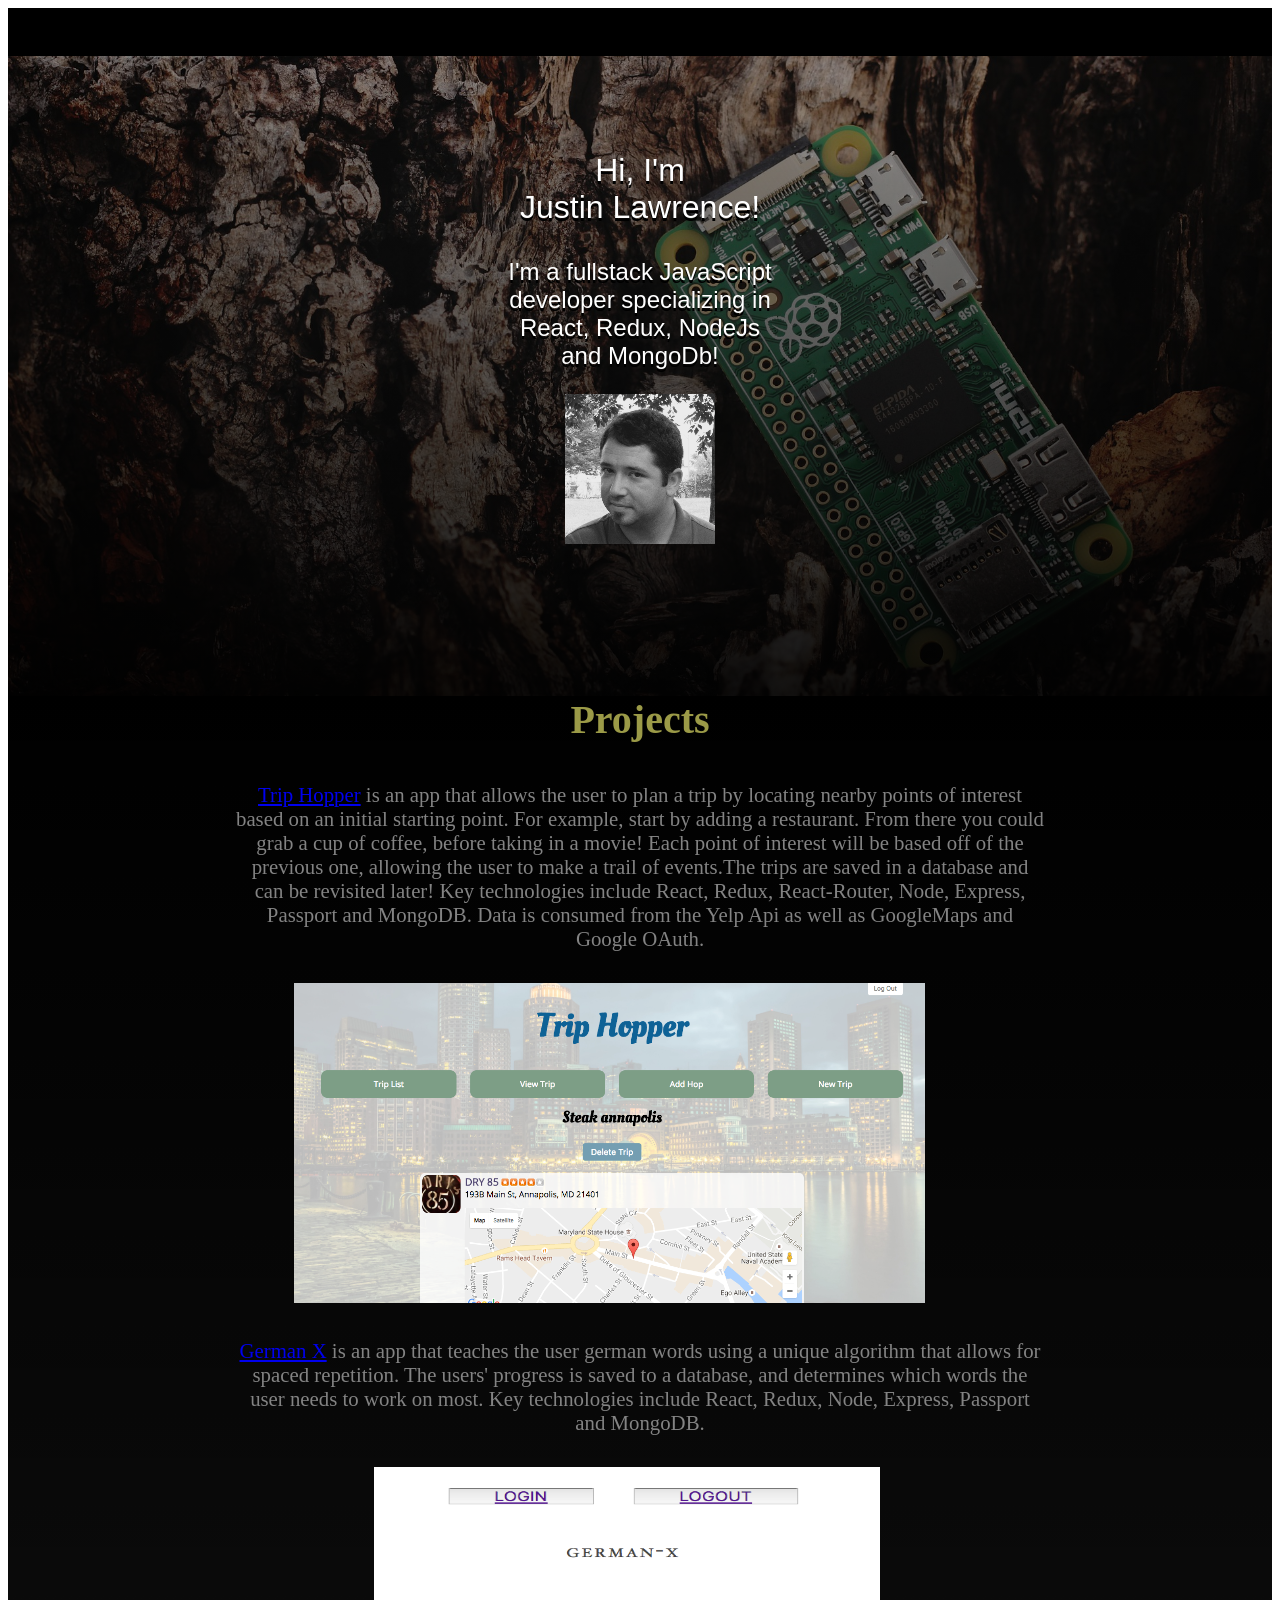
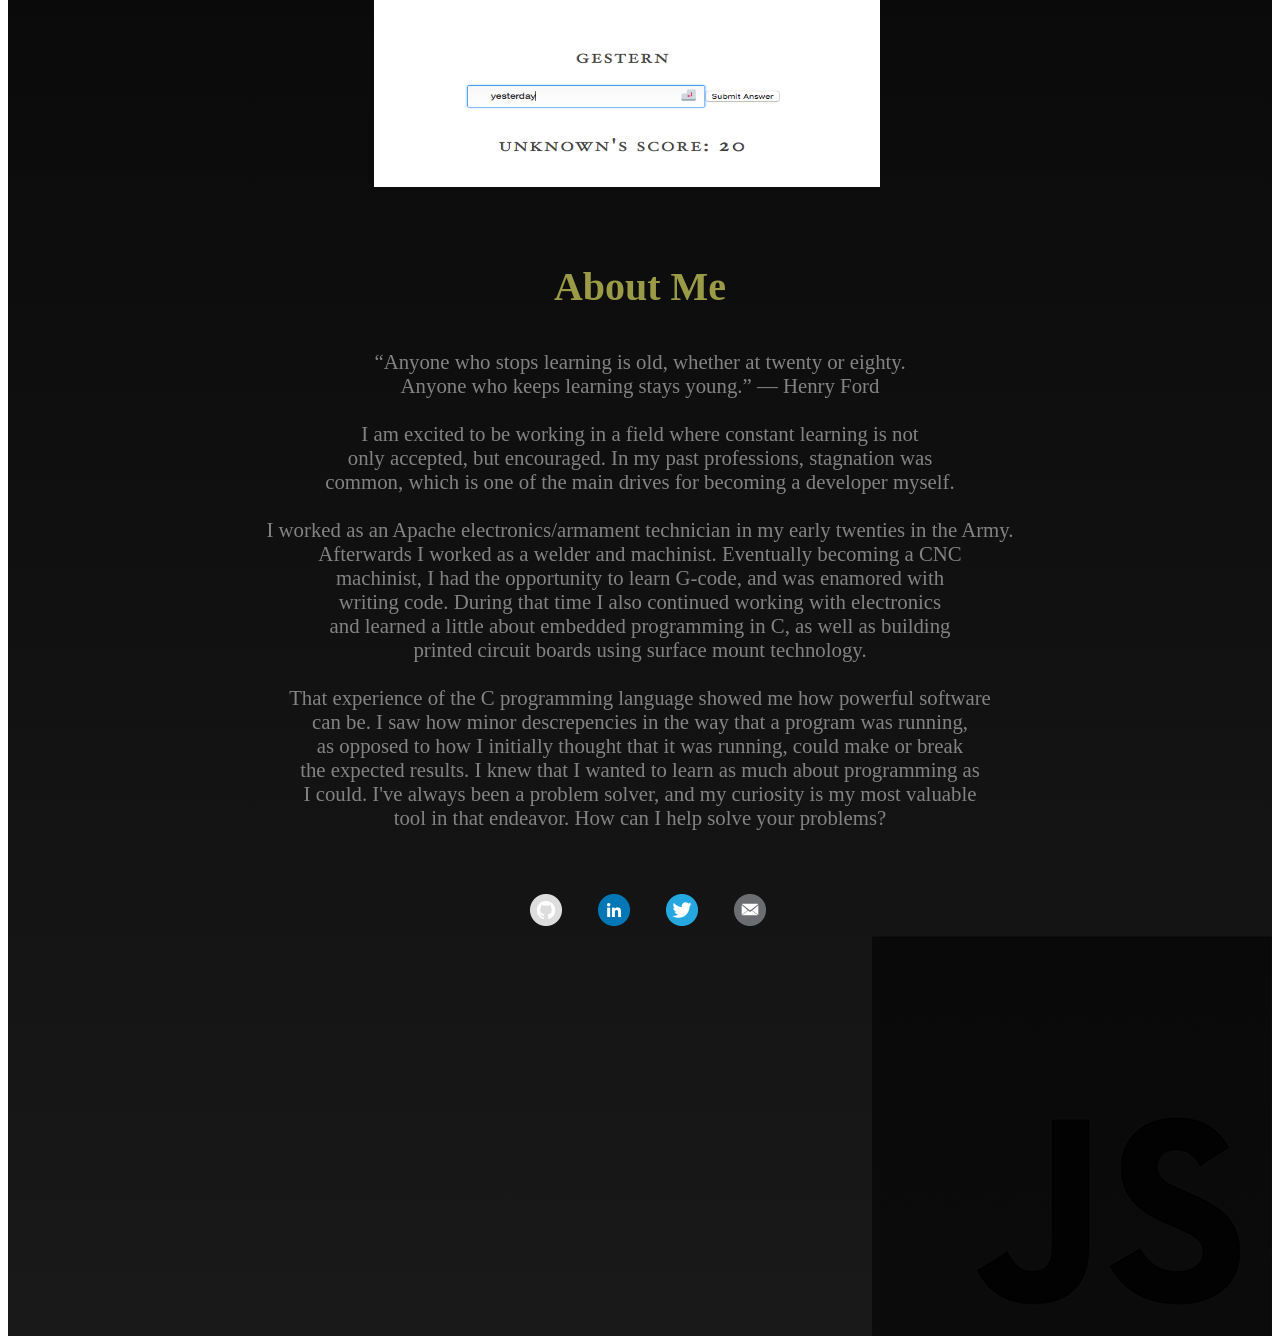
==== commit 8a707f7d: "updated all" ====
--- a/home.html
+++ b/home.html
@@ -9,12 +9,7 @@
 </head>
 <body>
   <header>
-    <div class="social">
-      <a href="https://github.com/justinmarkhamlawrence" target="_blank"><img src="./css/github.png"/></a>
-      <a href="https://www.linkedin.com/in/justin-lawrence-892b8524" target="_blank"><img src="./css/linkedin.png"/></a>
-      <a href="https://twitter.com/J_M_Lawrence" target="_blank"><img src="./css/twitter.png"/></a>
-      <a href="mailto:justinmarkhamlawrence@gmail.com" target="_blank"><img src="./css/email.png"/></a>
-    </div>
+
     <p class="hi">Hi, I'm <br>Justin Lawrence! </p>
     <p class="hi2"> I'm a fullstack JavaScript <br>developer
       specializing in<br> React, Redux, NodeJs <br>and MongoDb!</p>
@@ -22,13 +17,15 @@
   </header>
   <section class="links">
     <div class="project">
-      <p class="description"><a href="https://github.com/rterr/trip-hopper" target="_blank">Trip Hopper</a> is an app
+      <h1 class="description headline">Projects</h1>
+      <p class="description top"><a href="https://github.com/rterr/trip-hopper" target="_blank">Trip Hopper</a> is an app
         that allows the user to plan a trip by locating nearby points of interest based on an
-         initial starting point. For example, start by adding a restaurant. From there the
-         user can choose to find a nearby coffee shop, or anything else!
-         The trips are saved in a database and can be revisited later! Key technologies include
-        React, Redux, React-Router, Node, Express, Passport and MongoDB. Data is consumed from
-        the Yelp Api as well as GoogleMaps and Google OAuth.</p>
+         initial starting point. For example, start by adding a restaurant. From there you could
+         grab a cup of coffee, before taking in a movie! Each point of interest will be based off
+         of the previous one, allowing the user to make a trail of events.The trips are saved in
+         a database and can be revisited later! Key technologies include React, Redux,
+         React-Router, Node, Express, Passport and MongoDB. Data is consumed from the Yelp Api
+         as well as GoogleMaps and Google OAuth.</p>
 
       <a href="https://trip-hopper.herokuapp.com" target="_blank"><img class="app-pic"src="./css/Trip_Hopper.png" alt="Trip Hopper"></a>
     </div>
@@ -36,13 +33,13 @@
     <div class="project">
       <p class="description"><a href="https://github.com/dillon-mckee/germanx" target="_blank">German X</a> is an app that
         teaches the user german words using a unique algorithm that allows for spaced repetition.
-        The users progress is saved to a database, and determines which words the user needs to
+        The users' progress is saved to a database, and determines which words the user needs to
         work on most. Key technologies include React, Redux, Node, Express, Passport and MongoDB.</p>
 
-      <img class="app-pic" src="./css/germanx.png" alt="German X">
+      <a href="https://sleepy-lowlands-87122.herokuapp.com" target="_blank"><img class="app-pic x-pic" src="./css/germanx.png" alt="German X"></a>
     </div>
     <article class="about-me">
-      <h1>About Me</h1>
+      <h1 class="headline">About Me</h1>
       <p>“Anyone who stops learning is old, whether at twenty or eighty.<br>
         Anyone who keeps learning stays young.” ― Henry Ford<br>
         <br>
@@ -58,10 +55,20 @@
         printed circuit boards using surface mount technology. <br>
         <br>
         That experience of the C programming language showed me how powerful software <br>
-        can be. I knew that I wanted to learn as much about programming as I could. <br>
+        can be. I saw how minor descrepencies in the way that a program was running, <br>
+        as opposed to how I initially thought that it was running, could make or break <br>
+        the expected results. I knew that I wanted to learn as much about programming as<br>
+        I could. I've always been a problem solver, and my curiosity is my most valuable <br>
+        tool in that endeavor. How can I help solve your problems?
 
       </p>
     </article>
+    <div class="social">
+      <a href="https://github.com/justinmarkhamlawrence" target="_blank"><img src="./css/github.png"/></a>
+      <a href="https://www.linkedin.com/in/justin-lawrence-892b8524" target="_blank"><img src="./css/linkedin.png"/></a>
+      <a href="https://twitter.com/J_M_Lawrence" target="_blank"><img src="./css/twitter.png"/></a>
+      <a href="mailto:justinmarkhamlawrence@gmail.com" target="_blank"><img src="./css/email.png"/></a>
+    </div>
   </section>
   <section id="about">
 
--- a/css/main.css
+++ b/css/main.css
@@ -20,7 +20,7 @@
   text-shadow: 0 3px 0 black; }
 
 .links {
-  height: 400em;
+  height: 140em;
   background-color: black;
   background: linear-gradient(to bottom, black, rgba(0, 0, 0, 0.9)), url(./JS-logo.png);
   background-repeat: no-repeat;
@@ -29,16 +29,24 @@
 .logo {
   margin: auto; }
 
+.social {
+  display: block;
+  position: relative;
+  vertical-align: middle;
+  margin-left: 40%;
+  margin-top: 4em; }
+
 .social a {
-  display: inline-block;
-  position: relative;
-  vertical-align: middle; }
+  padding: 1em; }
 
 .app-pic {
   height: 20em;
   margin: 2em 10em;
   max-width: 70%;
   min-width: 50%; }
+
+.x-pic {
+  margin-left: 15em; }
 
 .description, .about-me {
   max-width: 80%;
@@ -51,6 +59,13 @@
   display: block;
   width: 80%;
   margin: auto; }
+
+.headline {
+  font-size: 40px;
+  color: #9b9a47; }
+
+.top {
+  margin-top: 40px; }
 
 #germanx {
   color: white; }
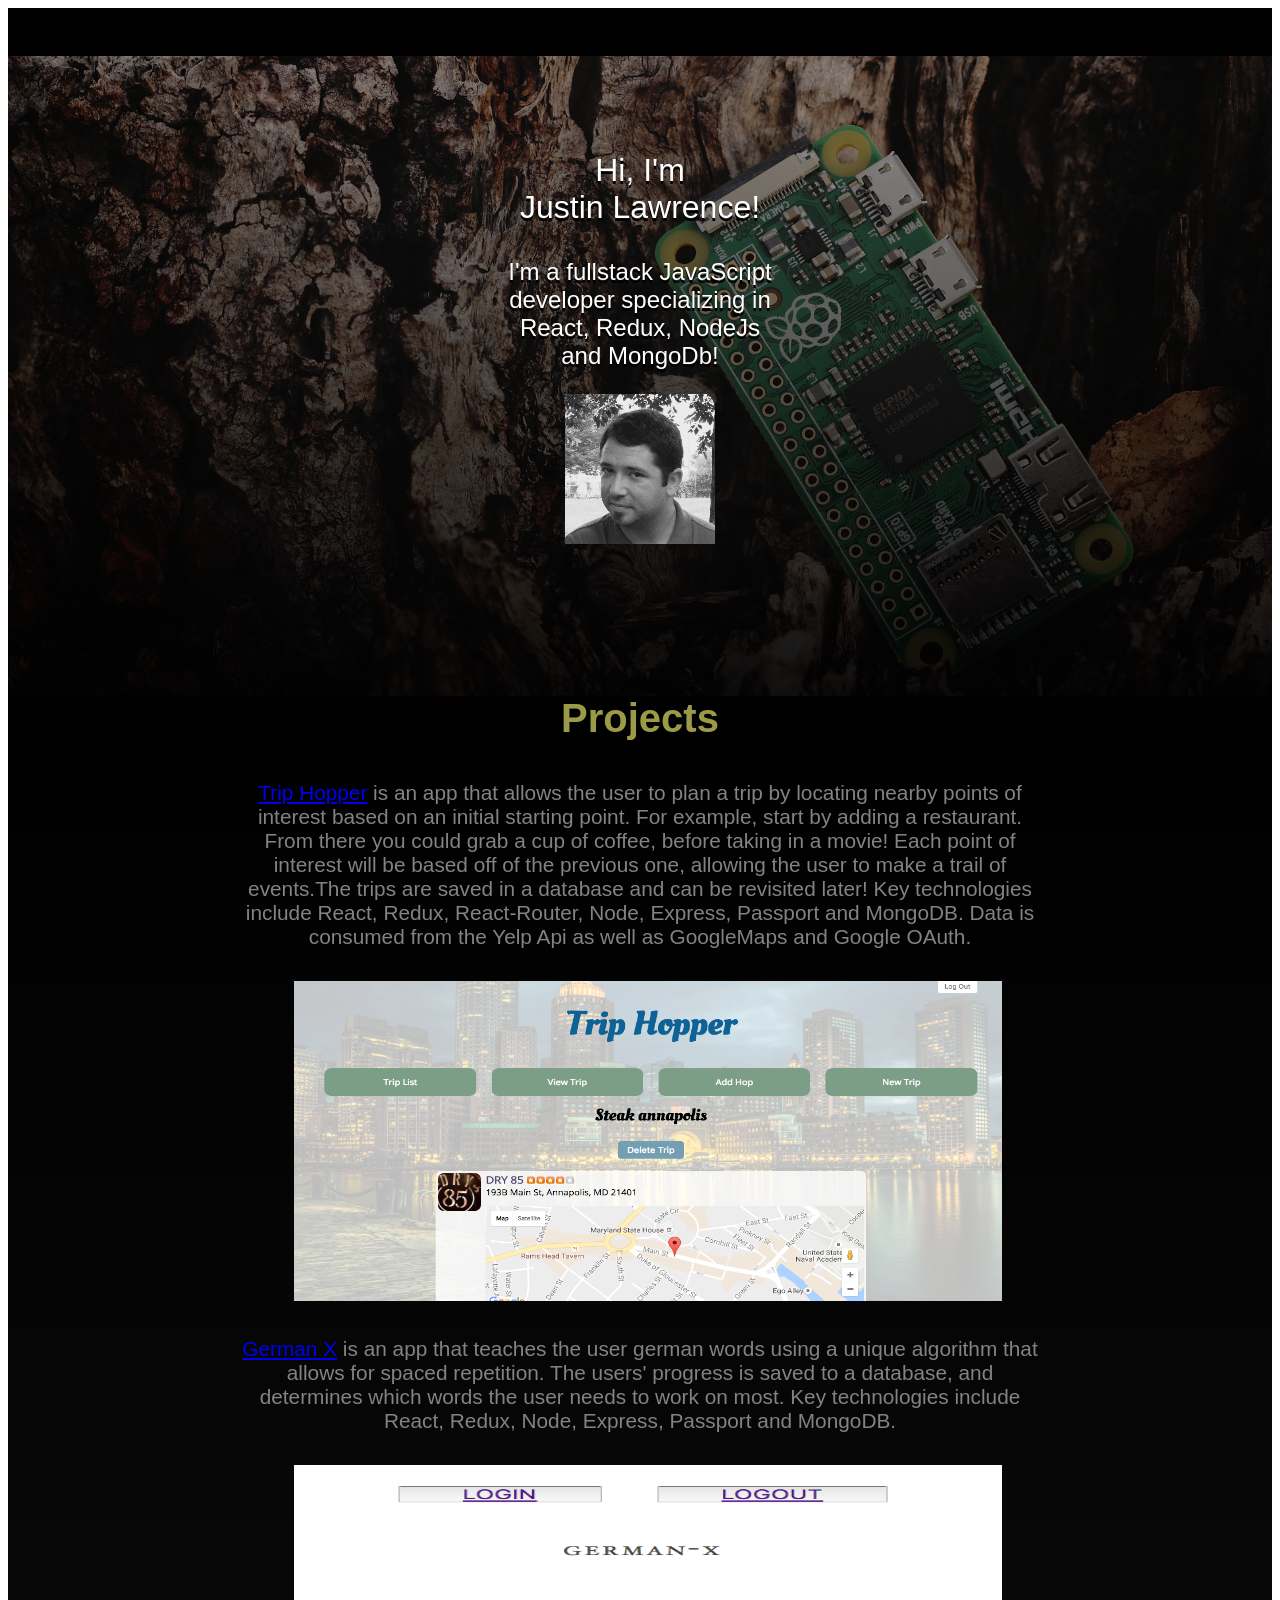
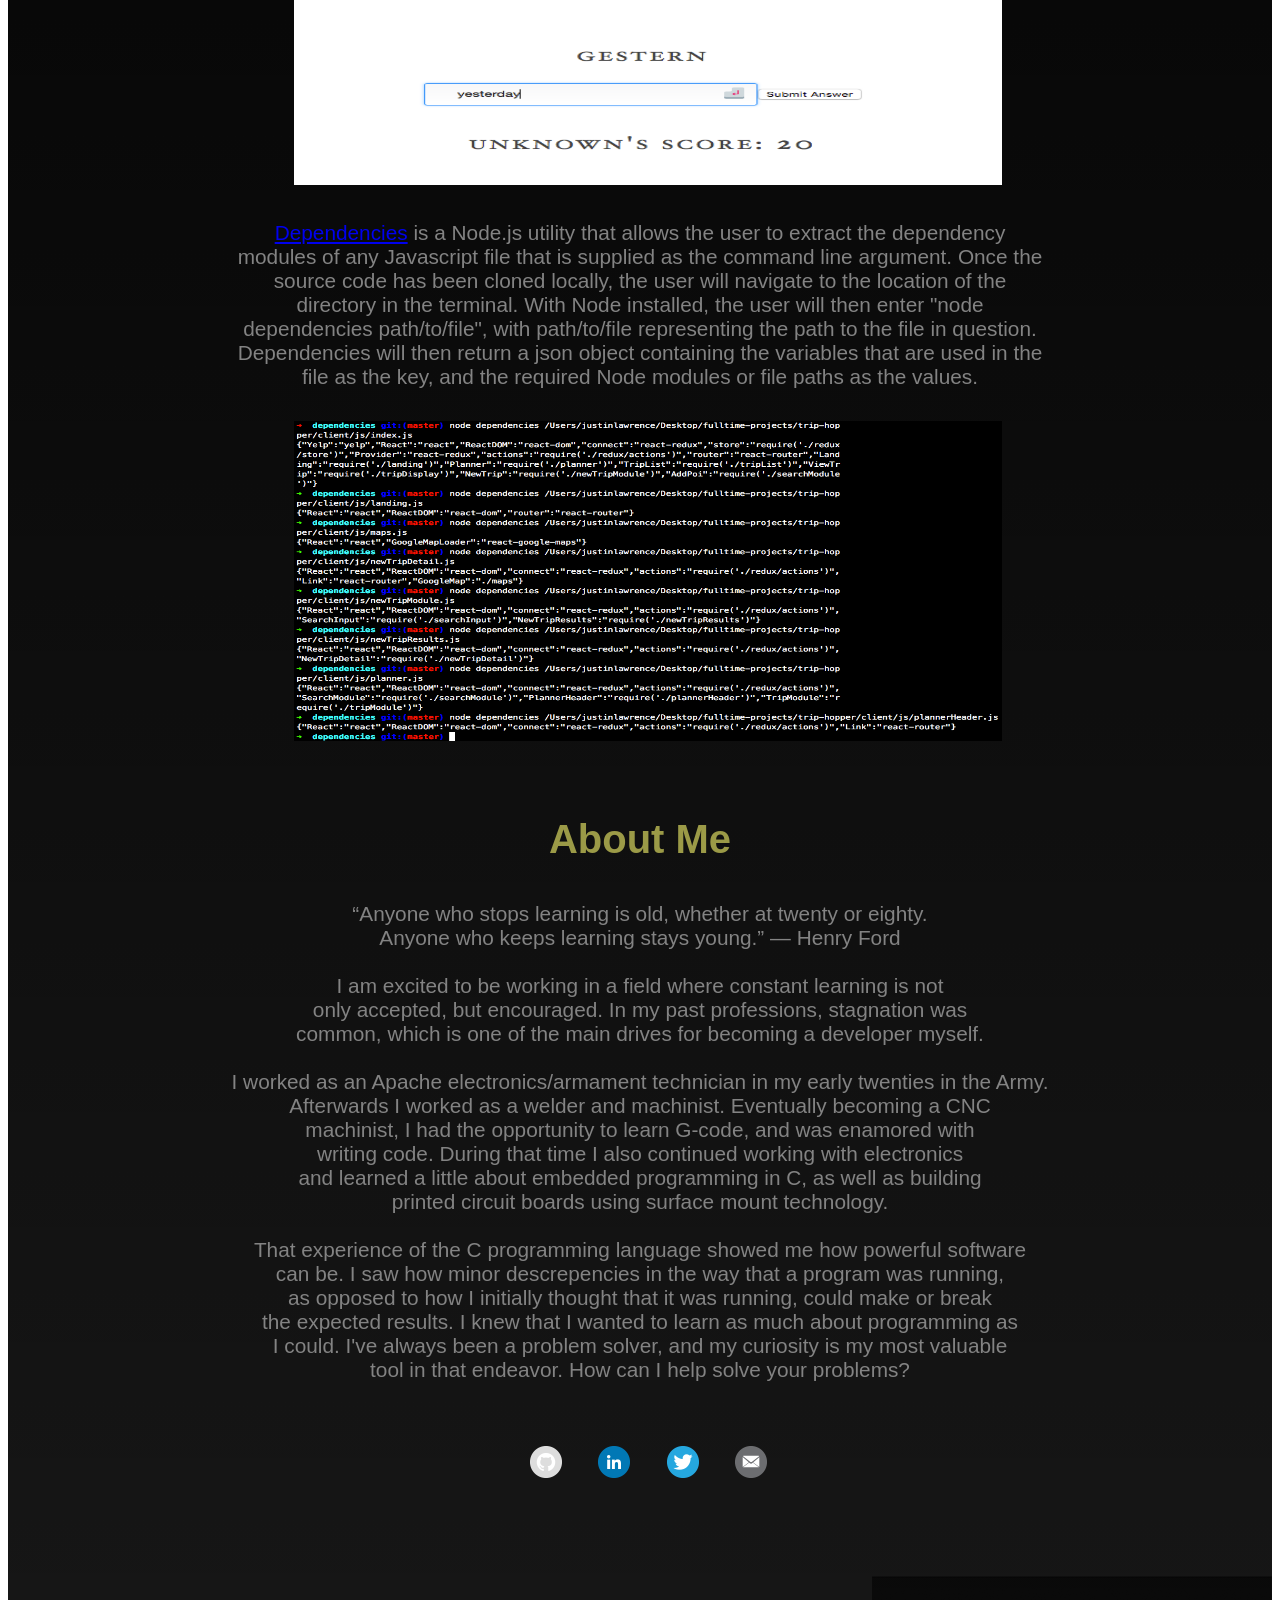
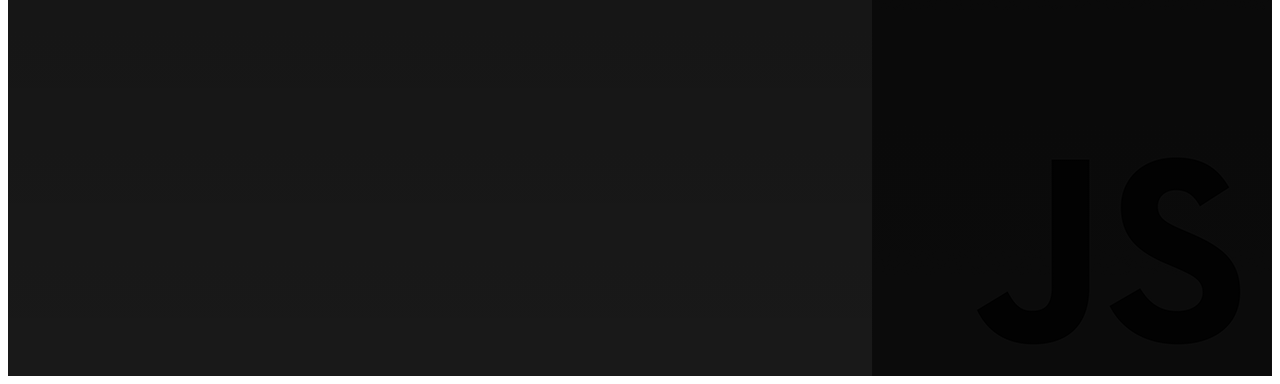
==== commit a6320c15: "added node util" ====
--- a/home.html
+++ b/home.html
@@ -38,6 +38,18 @@
 
       <a href="https://sleepy-lowlands-87122.herokuapp.com" target="_blank"><img class="app-pic x-pic" src="./css/germanx.png" alt="German X"></a>
     </div>
+
+    <div class="project">
+      <p class="description"><a href="https://github.com/justinmarkhamlawrence/dependencies" target="_blank">Dependencies</a> is a Node.js utility that
+        allows the user to extract the dependency modules of any Javascript file that is supplied as the command line argument. Once the
+        source code has been cloned locally, the user will navigate to the location of the directory in the terminal. With Node installed,
+        the user will then enter "node dependencies path/to/file", with path/to/file representing the path to the file in question.
+        Dependencies will then return a json object containing the variables that are used in the file as the key, and the required
+        Node modules or file paths as the values.
+        </p>
+
+      <img class="app-pic dep-pic" src="./css/dependencies.png" alt="Dependencies">
+    </div>
     <article class="about-me">
       <h1 class="headline">About Me</h1>
       <p>“Anyone who stops learning is old, whether at twenty or eighty.<br>
--- a/css/main.css
+++ b/css/main.css
@@ -1,3 +1,6 @@
+* {
+  font-family: Arial, Helvetica, sans-serif; }
+
 header {
   border-top: 3em solid black;
   background: linear-gradient(to bottom, rgba(0, 0, 0, 0.3), rgba(0, 0, 0, 0.9)), url(./raspberry-pi-1719220_1920.jpg);
@@ -20,7 +23,7 @@
   text-shadow: 0 3px 0 black; }
 
 .links {
-  height: 140em;
+  height: 180em;
   background-color: black;
   background: linear-gradient(to bottom, black, rgba(0, 0, 0, 0.9)), url(./JS-logo.png);
   background-repeat: no-repeat;
@@ -43,10 +46,7 @@
   height: 20em;
   margin: 2em 10em;
   max-width: 70%;
-  min-width: 50%; }
-
-.x-pic {
-  margin-left: 15em; }
+  min-width: 70%; }
 
 .description, .about-me {
   max-width: 80%;
